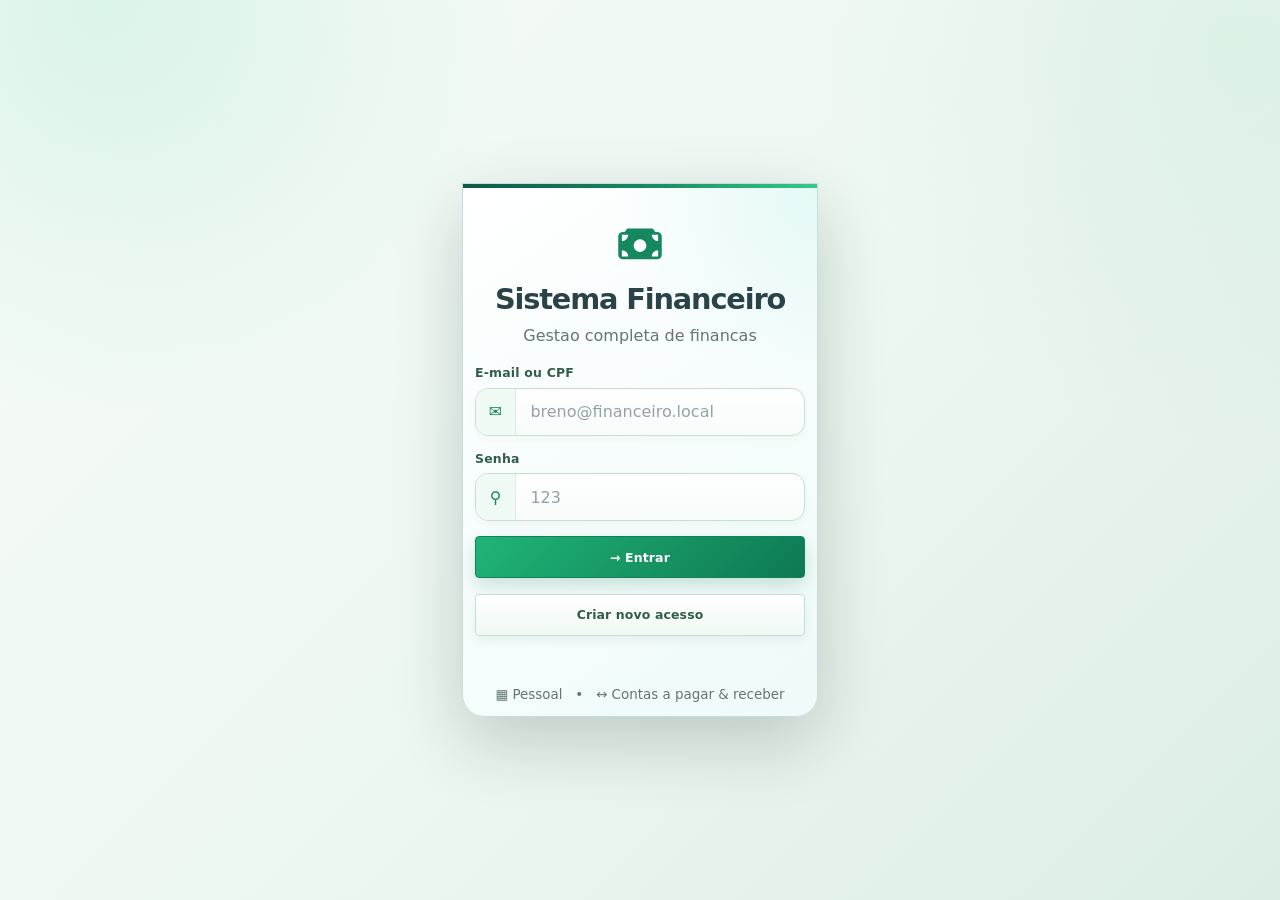
==== login.html @ b60d737a "chore: criar marco piloto e base movel PWA" ====
<!DOCTYPE html>
<html lang="pt-BR">
<head>
    <meta charset="UTF-8">
    <meta name="viewport" content="width=device-width, initial-scale=1.0">
    <title>Sistema Financeiro | Login</title>
    <meta name="theme-color" content="#0b7f69">
    <meta name="mobile-web-app-capable" content="yes">
    <meta name="apple-mobile-web-app-capable" content="yes">
    <meta name="apple-mobile-web-app-status-bar-style" content="default">
    <link rel="manifest" href="manifest.webmanifest">
    <link rel="stylesheet" href="css/financeiro.css">
</head>
<body class="auth-page">
    <main class="auth-card">
        <div class="auth-logo" aria-hidden="true">
            <svg width="58" height="58" viewBox="0 0 64 64" fill="none">
                <path d="M13 21h38a5 5 0 0 1 5 5v20a5 5 0 0 1-5 5H13a5 5 0 0 1-5-5V26a5 5 0 0 1 5-5Z" fill="currentColor"/>
                <path d="M18 17h28l3 4H15l3-4Z" fill="currentColor"/>
                <circle cx="32" cy="36" r="7" fill="#fff"/>
                <path d="M12 31a7 7 0 0 0 7-7H12v7ZM52 31a7 7 0 0 1-7-7h7v7ZM12 41a7 7 0 0 1 7 7H12v-7ZM52 41a7 7 0 0 0-7 7h7v-7Z" fill="#fff"/>
            </svg>
        </div>

        <h1 class="auth-title">Sistema Financeiro</h1>
        <p class="auth-subtitle">Gestao completa de financas</p>

        <section class="auth-mode" id="loginMode">
            <form class="auth-form" id="loginForm">
                <div class="field">
                    <label for="identity">E-mail ou CPF</label>
                    <div class="input-shell">
                        <span class="input-icon">&#9993;</span>
                        <input id="identity" autocomplete="username" placeholder="breno@financeiro.local">
                    </div>
                </div>
                <div class="field">
                    <label for="password">Senha</label>
                    <div class="input-shell">
                        <span class="input-icon">&#9906;</span>
                        <input id="password" type="password" autocomplete="current-password" placeholder="123">
                    </div>
                </div>
                <button class="primary-btn" type="submit">&rarr; Entrar</button>
                <button class="secondary-btn" type="button" id="showRegister">Criar novo acesso</button>
            </form>
            <div class="feedback" id="loginFeedback"></div>
        </section>

        <section class="auth-mode" id="registerMode" hidden>
            <form class="auth-form" id="registerForm">
                <div class="field">
                    <label for="regName">Nome</label>
                    <div class="input-shell"><span class="input-icon">&#9633;</span><input id="regName" placeholder="Seu nome"></div>
                </div>
                <div class="field">
                    <label for="regEmail">E-mail</label>
                    <div class="input-shell"><span class="input-icon">&#9993;</span><input id="regEmail" type="email" placeholder="seu@email.com"></div>
                </div>
                <div class="field">
                    <label for="regCpf">CPF opcional</label>
                    <div class="input-shell"><span class="input-icon">#</span><input id="regCpf" placeholder="Somente numeros"></div>
                </div>
                <div class="safe-note">No primeiro acesso, o sistema fará algumas perguntas e identificará automaticamente o perfil financeiro mais adequado.</div>
                <div class="field">
                    <label for="regPassword">Senha</label>
                    <div class="input-shell"><span class="input-icon">&#9906;</span><input id="regPassword" type="password" placeholder="Minimo 3 caracteres"></div>
                </div>
                <button class="primary-btn" type="submit">Criar e entrar</button>
                <button class="secondary-btn" type="button" id="showLogin">Voltar ao login</button>
            </form>
            <div class="feedback" id="registerFeedback"></div>
        </section>

        <div class="auth-footnote">
            <span>&#9638; Pessoal</span>
            <span>&bull;</span>
            <span>&harr; Contas a pagar & receber</span>
        </div>
    </main>

<script>
async function apiAuth(payload) {
    const response = await fetch('api/auth', {
        method: 'POST',
        headers: { 'Content-Type': 'application/json' },
        body: JSON.stringify(payload),
    });
    const data = await response.json();
    if (!response.ok || data.ok === false) {
        throw new Error(data.message || 'Falha no acesso.');
    }
    return data;
}

fetch('api/auth')
    .then(response => response.json())
    .then(data => {
        if (data.authenticated) window.location.href = 'index';
    })
    .catch(() => {});

loginForm.addEventListener('submit', async event => {
    event.preventDefault();
    loginFeedback.textContent = 'Entrando...';
    try {
        await apiAuth({ action: 'login', identity: identity.value.trim(), password: password.value });
        window.location.href = 'index';
    } catch (error) {
        loginFeedback.textContent = error.message || 'Nao foi possivel entrar.';
    }
});

registerForm.addEventListener('submit', async event => {
    event.preventDefault();
    registerFeedback.textContent = 'Criando acesso...';
    try {
        await apiAuth({
            action: 'register',
            name: regName.value.trim(),
            email: regEmail.value.trim(),
            cpf: regCpf.value.trim(),
            password: regPassword.value,
        });
        window.location.href = 'index';
    } catch (error) {
        registerFeedback.textContent = error.message || 'Nao foi possivel criar o acesso.';
    }
});

showRegister.addEventListener('click', () => {
    loginMode.hidden = true;
    registerMode.hidden = false;
});

showLogin.addEventListener('click', () => {
    registerMode.hidden = true;
    loginMode.hidden = false;
});
</script>
<script src="js/pwa.js?v=20260911-pwa-v1"></script>
</body>
</html>
---- css/financeiro.css ----
:root {
    --bg: #dfe7f1;
    --bg-deep: #cfd9e8;
    --card: #ffffff;
    --card-soft: #f7f9fc;
    --text: #20262d;
    --muted: #626b76;
    --line: #d5dde8;
    --line-strong: #bfcadb;
    --blue: #1271ff;
    --cyan: #1ec7d7;
    --violet: #5144df;
    --success: #15a66a;
    --warning: #d68a18;
    --danger: #d14d5a;
    --shadow: 0 26px 65px rgba(42, 58, 82, 0.18);
    --shadow-soft: 0 14px 34px rgba(42, 58, 82, 0.12);
    --radius: 18px;
    --radius-lg: 24px;
    --container: 1180px;
}

*,
*::before,
*::after {
    box-sizing: border-box;
}

html {
    color-scheme: light;
}

body {
    min-height: 100vh;
    margin: 0;
    font-family: "Segoe UI", "Trebuchet MS", sans-serif;
    color: var(--text);
    background:
        radial-gradient(circle at 48% 6%, rgba(255, 255, 255, 0.75), transparent 28%),
        linear-gradient(135deg, #e8edf5 0%, var(--bg) 50%, #c9d4e5 100%);
}

button,
input,
select,
textarea {
    font: inherit;
}

button {
    cursor: pointer;
}

a {
    color: inherit;
}

.auth-page {
    display: grid;
    min-height: 100vh;
    place-items: center;
    padding: 2rem;
}

.auth-card {
    position: relative;
    width: min(100%, 356px);
    padding: 1.75rem 0.75rem 0.85rem;
    border-radius: 0 0 14px 14px;
    background: rgba(255, 255, 255, 0.94);
    box-shadow: var(--shadow);
    overflow: hidden;
}

.auth-card::before,
.finance-shell::before {
    content: "";
    position: absolute;
    inset: 0 0 auto;
    height: 4px;
    background: linear-gradient(90deg, var(--violet), var(--blue), var(--cyan));
}

.auth-logo {
    display: grid;
    place-items: center;
    width: 60px;
    height: 60px;
    margin: 0 auto 0.75rem;
    color: var(--blue);
}

.auth-title {
    margin: 0;
    text-align: center;
    font-size: 1.8rem;
    line-height: 1.1;
    letter-spacing: -0.04em;
}

.auth-subtitle {
    margin: 0.6rem 0 1.3rem;
    color: var(--muted);
    text-align: center;
}

.auth-form {
    display: grid;
    gap: 0.95rem;
}

.field {
    display: grid;
    gap: 0.36rem;
}

.field label,
.check-line {
    color: #24313e;
    font-weight: 700;
}

.input-shell {
    display: grid;
    grid-template-columns: 40px 1fr;
    min-height: 48px;
    border: 1px solid var(--line-strong);
    border-radius: 9px;
    background: #fff;
    overflow: hidden;
    transition: border-color 0.18s ease, box-shadow 0.18s ease;
}

.input-shell:focus-within {
    border-color: var(--blue);
    box-shadow: 0 0 0 3px rgba(18, 113, 255, 0.18);
}

.input-icon {
    display: grid;
    place-items: center;
    color: #525d6c;
    border-right: 1px solid #eef2f7;
    background: #fbfcfe;
}

.input-shell input,
.input-shell select,
.input-shell textarea,
.plain-input,
.plain-select,
.plain-textarea {
    width: 100%;
    min-width: 0;
    border: 0;
    outline: 0;
    background: transparent;
    padding: 0.78rem 0.9rem;
    color: var(--text);
}

.plain-input,
.plain-select,
.plain-textarea {
    min-height: 44px;
    border: 1px solid var(--line);
    border-radius: 12px;
    background: #fff;
}

.plain-textarea {
    min-height: 110px;
    resize: vertical;
}

.payslip-net-input {
    border-color: #86c9a4;
    background: #f5fff8;
    font-weight: 800;
}

.primary-btn,
.secondary-btn,
.danger-btn,
.tiny-btn {
    display: inline-flex;
    align-items: center;
    justify-content: center;
    gap: 0.45rem;
    min-height: 46px;
    border: 0;
    border-radius: 9px;
    padding: 0.78rem 1rem;
    font-weight: 800;
    text-decoration: none;
    transition: transform 0.16s ease, box-shadow 0.16s ease, filter 0.16s ease;
}

.primary-btn {
    color: #fff;
    background: linear-gradient(135deg, #5549e6, #4336d3);
    box-shadow: 0 9px 18px rgba(67, 54, 211, 0.25);
}

.secondary-btn {
    color: #283646;
    border: 1px solid var(--line);
    background: #fff;
}

.danger-btn {
    color: #fff;
    background: linear-gradient(135deg, #e25b68, #b83847);
}

.tiny-btn {
    min-height: 34px;
    padding: 0.45rem 0.72rem;
    border-radius: 8px;
    color: #27313e;
    background: #eef3fb;
}

.primary-btn:hover,
.secondary-btn:hover,
.danger-btn:hover,
.tiny-btn:hover {
    transform: translateY(-1px);
    filter: brightness(1.02);
}

.auth-footnote {
    display: flex;
    justify-content: center;
    gap: 0.8rem;
    margin-top: 1rem;
    color: var(--muted);
    font-size: 0.84rem;
}

.auth-mode {
    display: grid;
    gap: 0.85rem;
}

.auth-mode[hidden] {
    display: none;
}

.feedback {
    min-height: 22px;
    color: var(--danger);
    font-size: 0.9rem;
    text-align: center;
}

.app-page {
    padding: 1.25rem;
}

.finance-shell {
    position: relative;
    width: min(100%, var(--container));
    margin: 0 auto;
    border-radius: 0 0 var(--radius-lg) var(--radius-lg);
    background: rgba(255, 255, 255, 0.94);
    box-shadow: var(--shadow);
    overflow: hidden;
}

.app-header {
    display: flex;
    justify-content: space-between;
    gap: 1rem;
    align-items: center;
    padding: 1.4rem;
    border-bottom: 1px solid var(--line);
}

.brand-lockup {
    display: flex;
    align-items: center;
    gap: 0.9rem;
}

.brand-icon {
    display: grid;
    place-items: center;
    width: 54px;
    height: 54px;
    color: var(--blue);
    border-radius: 16px;
    background: #edf5ff;
}

.brand-lockup h1 {
    margin: 0;
    font-size: clamp(1.35rem, 3vw, 2.05rem);
    letter-spacing: -0.04em;
}

.brand-lockup p {
    margin: 0.2rem 0 0;
    color: var(--muted);
}

.header-actions {
    display: flex;
    flex-wrap: wrap;
    justify-content: flex-end;
    gap: 0.6rem;
}

.month-picker {
    display: inline-flex;
    align-items: center;
    gap: 0.45rem;
    min-height: 46px;
    padding: 0 0.75rem;
    border: 1px solid var(--line);
    border-radius: 10px;
    background: #fff;
}

.month-picker input {
    border: 0;
    outline: 0;
    background: transparent;
}

.tabs {
    display: flex;
    gap: 0.5rem;
    padding: 0.8rem 1.4rem;
    overflow-x: auto;
    border-bottom: 1px solid var(--line);
    background: #fbfcff;
}

.tab-btn {
    min-height: 40px;
    border: 1px solid transparent;
    border-radius: 999px;
    padding: 0.55rem 0.9rem;
    color: #405061;
    background: transparent;
    font-weight: 800;
    white-space: nowrap;
}

.tab-btn.is-active {
    color: #fff;
    background: linear-gradient(135deg, var(--blue), var(--violet));
    box-shadow: 0 10px 22px rgba(67, 54, 211, 0.2);
}

.content {
    display: grid;
    gap: 1rem;
    padding: 1.4rem;
}

.panel {
    display: none;
    gap: 1rem;
}

.panel.is-active {
    display: grid;
}

.hero-grid,
.summary-grid,
.period-grid,
.editor-grid,
.three-grid {
    display: grid;
    gap: 1rem;
}

.hero-grid {
    grid-template-columns: 1.25fr 0.75fr;
}

.summary-grid {
    grid-template-columns: repeat(4, minmax(0, 1fr));
}

.period-grid {
    grid-template-columns: repeat(2, minmax(0, 1fr));
}

.editor-grid {
    grid-template-columns: 0.95fr 1.25fr;
}

.three-grid {
    grid-template-columns: repeat(3, minmax(0, 1fr));
}

.soft-card {
    position: relative;
    border: 1px solid var(--line);
    border-radius: var(--radius);
    background: linear-gradient(180deg, #fff, #f9fbff);
    box-shadow: var(--shadow-soft);
}

.soft-card.pad {
    padding: 1rem;
}

.soft-card h2,
.soft-card h3 {
    margin: 0 0 0.45rem;
    letter-spacing: -0.03em;
}

.muted {
    color: var(--muted);
}

.stat-card {
    padding: 1rem;
}

.stat-label {
    display: block;
    color: var(--muted);
    font-size: 0.78rem;
    font-weight: 900;
    letter-spacing: 0.08em;
    text-transform: uppercase;
}

.stat-value {
    display: block;
    margin-top: 0.42rem;
    font-size: clamp(1.45rem, 3vw, 2rem);
    font-weight: 900;
    letter-spacing: -0.04em;
}

.stat-note {
    display: block;
    margin-top: 0.25rem;
    color: var(--muted);
    font-size: 0.88rem;
}

.balance-card {
    padding: 1.15rem;
    color: #fff;
    background:
        radial-gradient(circle at 90% 10%, rgba(255, 255, 255, 0.24), transparent 34%),
        linear-gradient(135deg, #1476ff, #5144df);
}

.balance-card .muted,
.balance-card .stat-note {
    color: rgba(255, 255, 255, 0.78);
}

.period-card {
    padding: 1rem;
}

.period-card strong {
    display: block;
    font-size: 1.12rem;
}

.mini-ledger {
    display: grid;
    grid-template-columns: repeat(3, minmax(0, 1fr));
    gap: 0.5rem;
    margin-top: 0.85rem;
}

.mini-ledger span {
    display: grid;
    gap: 0.25rem;
    padding: 0.6rem;
    border-radius: 12px;
    background: #f0f4fb;
    color: var(--muted);
    font-size: 0.82rem;
}

.mini-ledger b {
    color: var(--text);
}

.form-grid {
    display: grid;
    grid-template-columns: repeat(2, minmax(0, 1fr));
    gap: 0.8rem;
}

.form-grid.single {
    grid-template-columns: 1fr;
}

.installment-grid {
    display: grid;
    grid-template-columns: minmax(0, 0.8fr) minmax(0, 0.8fr) 1.4fr;
    gap: 0.8rem;
    align-items: end;
    margin-top: 0.8rem;
    padding: 0.8rem;
    border: 1px solid #d7e6ff;
    border-radius: 14px;
    background: #f5f9ff;
}

.installment-grid[hidden] {
    display: none;
}

.installment-note,
.installment-summary {
    color: #315d86;
    font-size: 0.86rem;
    font-weight: 700;
}

.credit-schedule-note {
    margin-top: 0.65rem;
    padding: 0.7rem 0.8rem;
    border: 1px solid #d7e6ff;
    border-radius: 11px;
    color: #315d86;
    background: #f5f9ff;
    font-size: 0.84rem;
    font-weight: 700;
}

input:disabled,
select:disabled {
    color: #8b949e;
    background: #eef1f5;
    cursor: not-allowed;
}

.form-actions {
    display: flex;
    flex-wrap: wrap;
    gap: 0.65rem;
    margin-top: 0.9rem;
}

.list-stack {
    display: grid;
    gap: 0.65rem;
    max-height: 540px;
    overflow: auto;
    padding-right: 0.2rem;
}

.list-item {
    display: grid;
    gap: 0.28rem;
    padding: 0.85rem;
    border: 1px solid var(--line);
    border-radius: 14px;
    background: #fff;
}

.list-row {
    display: flex;
    justify-content: space-between;
    gap: 0.75rem;
    align-items: center;
}

.badge {
    display: inline-flex;
    align-items: center;
    min-height: 24px;
    padding: 0.18rem 0.55rem;
    border-radius: 999px;
    color: #335068;
    background: #edf4ff;
    font-size: 0.78rem;
    font-weight: 800;
}

.badge.success {
    color: #126a46;
    background: #e3f8ef;
}

.badge.warn {
    color: #8a570f;
    background: #fff3d8;
}

.badge.danger {
    color: #963542;
    background: #ffe5e8;
}

.chart-bars {
    display: grid;
    gap: 0.75rem;
}

.finance-bars,
.limit-chart {
    display: grid;
    gap: 0.9rem;
}

.finance-bar-row,
.limit-card-row {
    display: grid;
    gap: 0.42rem;
}

.finance-bar-label,
.limit-card-header,
.limit-card-foot {
    display: flex;
    justify-content: space-between;
    gap: 0.75rem;
    align-items: center;
}

.finance-bar-label span,
.limit-card-foot {
    color: var(--muted);
    font-size: 0.84rem;
}

.finance-bar-track,
.limit-track {
    height: 14px;
    border-radius: 999px;
    background: #e8eef7;
    overflow: hidden;
}

.finance-bar-fill,
.limit-fill {
    display: block;
    height: 100%;
    min-width: 0;
    border-radius: inherit;
    transition: width 0.25s ease;
}

.finance-bar-fill.balance {
    background: linear-gradient(90deg, #18a66d, #56d39b);
}

.finance-bar-fill.expenses {
    background: linear-gradient(90deg, #f08c47, #e24f68);
}

.finance-bar-fill.credit,
.limit-fill {
    background: linear-gradient(90deg, var(--violet), var(--blue));
}

.finance-bar-fill.is-negative,
.limit-fill.is-over {
    background: linear-gradient(90deg, #d14d5a, #8f2639);
}

.limit-card-header strong {
    color: var(--violet);
}

.dashboard-card-showcase {
    margin-top: 1.1rem;
}

.card-showcase-grid {
    display: grid;
    grid-template-columns: repeat(auto-fit, minmax(260px, 1fr));
    gap: 1rem;
}

.dashboard-card-tile {
    display: grid;
    gap: 0.75rem;
    padding: 0.75rem;
    border: 1px solid #e2e8f2;
    border-radius: 18px;
    background: linear-gradient(145deg, #fbfdff, #f3f6fb);
}

.dashboard-card-info {
    display: grid;
    gap: 0.3rem;
}

.dashboard-card-image {
    width: 85.6mm;
    max-width: 100%;
    justify-self: end;
}

.card-list-item {
    gap: 0.7rem;
}

.credit-card-visual {
    position: relative;
    display: grid;
    gap: 0.65rem;
    width: 85.6mm;
    max-width: 100%;
    min-height: 0;
    aspect-ratio: 85.6 / 53.98;
    padding: 0.9rem;
    border-radius: 18px;
    color: #fff;
    overflow: hidden;
    box-shadow: 0 14px 26px rgba(38, 53, 81, 0.2);
}

.credit-card-visual::after {
    content: "";
    position: absolute;
    right: -42px;
    top: -50px;
    width: 150px;
    height: 150px;
    border: 1px solid rgba(255, 255, 255, 0.22);
    border-radius: 50%;
    box-shadow: 0 0 0 22px rgba(255, 255, 255, 0.04), 0 0 0 44px rgba(255, 255, 255, 0.03);
}

.credit-card-sheen {
    position: absolute;
    z-index: 0;
    top: -58%;
    right: -25%;
    width: 80%;
    height: 210%;
    background: linear-gradient(90deg, transparent, rgba(255, 255, 255, 0.1), transparent);
    transform: rotate(24deg);
    pointer-events: none;
}

.credit-card-top,
.credit-card-bottom {
    position: relative;
    z-index: 1;
    display: flex;
    align-items: center;
    justify-content: space-between;
    gap: 0.75rem;
}

.credit-card-issuer-lockup {
    display: inline-flex;
    align-items: center;
    gap: 0.45rem;
    min-width: 0;
}

.credit-card-issuer-mark {
    display: inline-grid;
    place-items: center;
    min-width: 30px;
    height: 30px;
    padding: 0 0.35rem;
    border: 1px solid rgba(255, 255, 255, 0.58);
    border-radius: 9px;
    background: rgba(255, 255, 255, 0.16);
    font-size: 0.68rem;
    font-weight: 900;
    letter-spacing: 0.01em;
    text-transform: none;
}

.credit-card-issuer-details {
    display: grid;
    min-width: 0;
    gap: 0.08rem;
}

.credit-card-issuer-name {
    max-width: 135px;
    overflow: hidden;
    text-overflow: ellipsis;
    white-space: nowrap;
    font-size: 0.76rem;
    font-weight: 800;
}

.credit-card-product {
    max-width: 135px;
    overflow: hidden;
    color: rgba(255, 255, 255, 0.78);
    text-overflow: ellipsis;
    white-space: nowrap;
    font-size: 0.57rem;
    font-weight: 700;
}

.credit-card-chip {
    position: relative;
    z-index: 1;
    width: 38px;
    height: 28px;
    border: 1px solid rgba(255, 255, 255, 0.7);
    border-radius: 7px;
    background: linear-gradient(135deg, #f7df9d, #b9873e);
    box-shadow: inset 0 0 0 2px rgba(98, 67, 24, 0.18);
}

.credit-card-chip-row {
    position: relative;
    z-index: 1;
    display: flex;
    align-items: center;
    gap: 0.55rem;
}

.credit-card-contactless {
    color: rgba(255, 255, 255, 0.82);
    font-size: 1.05rem;
    font-weight: 900;
    letter-spacing: -0.18em;
    transform: rotate(-90deg);
}

.credit-card-network {
    font-size: 1.05rem;
    font-weight: 900;
    letter-spacing: 0.05em;
    text-transform: uppercase;
}

.credit-card-network-symbol {
    display: inline-flex;
    align-items: center;
    justify-content: center;
    min-width: 42px;
    min-height: 24px;
    font-size: inherit;
    font-weight: 900;
}

.network-mastercard .credit-card-network-symbol {
    position: relative;
    width: 46px;
    min-width: 46px;
    font-size: 0;
}

.network-mastercard .credit-card-network-symbol::before,
.network-mastercard .credit-card-network-symbol::after {
    content: "";
    position: absolute;
    top: 2px;
    width: 22px;
    height: 22px;
    border-radius: 50%;
}

.network-mastercard .credit-card-network-symbol::before {
    left: 2px;
    background: #ed1b2f;
}

.network-mastercard .credit-card-network-symbol::after {
    right: 2px;
    background: #f79e1b;
    box-shadow: -8px 0 0 rgba(255, 121, 27, 0.72);
}

.network-visa .credit-card-network-symbol {
    font-size: 1.05rem;
    font-style: italic;
}

.network-amex .credit-card-network-symbol,
.network-elo .credit-card-network-symbol,
.network-hipercard .credit-card-network-symbol {
    font-size: 0.75rem;
}

.credit-card-number {
    position: relative;
    z-index: 1;
    font-size: 1.03rem;
    font-weight: 800;
    letter-spacing: 0.08em;
    text-shadow: 0 2px 3px rgba(0, 0, 0, 0.2);
}

.credit-card-expiry {
    position: relative;
    z-index: 1;
    display: inline-flex;
    align-items: baseline;
    gap: 0.4rem;
    margin-top: auto;
    color: rgba(255, 255, 255, 0.82);
    font-size: 0.52rem;
    font-weight: 800;
    letter-spacing: 0.08em;
}

.credit-card-expiry strong {
    color: #fff;
    font-size: 0.78rem;
    letter-spacing: 0.08em;
}

.credit-card-bottom {
    min-width: 0;
    font-size: 0.77rem;
    font-weight: 800;
    letter-spacing: 0.04em;
    text-transform: uppercase;
}

.credit-card-bottom span:first-child {
    max-width: 68%;
    overflow: hidden;
    text-overflow: ellipsis;
    white-space: nowrap;
}

.card-detection-note {
    grid-column: 1 / -1;
    margin-top: -0.4rem;
    color: var(--muted);
    font-size: 0.78rem;
}

.theme-generic {
    background: linear-gradient(135deg, #394c68 0%, #17263b 72%, #0d1522 100%);
}

.theme-santander {
    background: linear-gradient(135deg, #ec0000 0%, #bd0018 68%, #780010 100%);
}

.theme-caixa {
    background: linear-gradient(135deg, #007fc4 0%, #005ca9 62%, #003b75 100%);
}

.theme-itau {
    background: linear-gradient(135deg, #f58220 0%, #ec7000 58%, #07347d 100%);
}

.theme-bradesco {
    background: linear-gradient(135deg, #cc092f 0%, #a9002a 62%, #72001e 100%);
}

.theme-nubank {
    background: linear-gradient(135deg, #820ad1 0%, #6811a6 65%, #3f0b70 100%);
}

.theme-inter {
    background: linear-gradient(135deg, #ff7a00 0%, #f05d00 64%, #c13c00 100%);
}

.theme-bb {
    background: linear-gradient(135deg, #fdbd00 0%, #d39a00 54%, #007e3a 100%);
}

.theme-c6 {
    background: linear-gradient(135deg, #111 0%, #252525 62%, #505050 100%);
}

.theme-pan {
    background: linear-gradient(135deg, #00a3e0 0%, #0077bd 62%, #00529b 100%);
}

.theme-visa {
    background: linear-gradient(135deg, #1a4aa5 0%, #1434cb 60%, #071b5b 100%);
}

.theme-mastercard {
    background: linear-gradient(135deg, #4a4f5e 0%, #252936 58%, #11131b 100%);
}

.theme-elo {
    background: linear-gradient(135deg, #00a98f 0%, #087f74 60%, #064b59 100%);
}

.theme-amex {
    background: linear-gradient(135deg, #168bd1 0%, #016fd0 60%, #123c83 100%);
}

.theme-hipercard {
    background: linear-gradient(135deg, #d71920 0%, #b5121b 62%, #720b13 100%);
}

.bar-row {
    display: grid;
    grid-template-columns: 130px 1fr 90px;
    gap: 0.65rem;
    align-items: center;
}

.category-name,
.transaction-category {
    display: inline-flex;
    align-items: center;
    gap: 0.5rem;
    min-width: 0;
}

.category-picture {
    display: inline-grid;
    flex: 0 0 auto;
    place-items: center;
    width: 36px;
    height: 36px;
    border-radius: 12px;
    font-size: 1.15rem;
    line-height: 1;
    box-shadow: inset 0 0 0 1px rgba(255, 255, 255, 0.74), 0 5px 12px rgba(42, 58, 82, 0.12);
}

.category-picture-small {
    width: 28px;
    height: 28px;
    border-radius: 9px;
    font-size: 0.92rem;
}

.category-picture-pensao { background: #f2def5; }
.category-picture-mercado { background: #dff5e9; }
.category-picture-transporte { background: #e0ecff; }
.category-picture-saude { background: #ffe3e8; }
.category-picture-alimentacao { background: #ffefd1; }
.category-picture-moradia { background: #e7e2ff; }
.category-picture-vestuario { background: #f3e0ff; }
.category-picture-eletronicos { background: #dff5f7; }
.category-picture-educacao { background: #fff2c7; }
.category-picture-lazer { background: #e7e6ff; }
.category-picture-assinaturas { background: #e6f0ff; }
.category-picture-pets { background: #ffe7d7; }
.category-picture-beleza { background: #ffe3f1; }
.category-picture-cartao { background: #e2e2f8; }
.category-picture-receita { background: #dff7e4; }
.category-picture-outros { background: #edf1f6; }

.bar-track {
    height: 12px;
    border-radius: 999px;
    background: #e8eef7;
    overflow: hidden;
}

.bar-fill {
    height: 100%;
    min-width: 4px;
    border-radius: inherit;
    background: linear-gradient(90deg, var(--blue), var(--cyan));
}

.calendar-grid {
    display: grid;
    grid-template-columns: repeat(4, minmax(0, 1fr));
    gap: 0.65rem;
}

.calendar-month {
    padding: 0.7rem;
    border: 1px solid var(--line);
    border-radius: 14px;
    background: #fff;
}

.calendar-month strong {
    display: block;
    margin-bottom: 0.35rem;
}

.calendar-month span {
    display: block;
    color: var(--muted);
    font-size: 0.82rem;
}

.import-preview {
    display: grid;
    gap: 0.65rem;
}

.movement-row {
    display: grid;
    grid-template-columns: 1.2fr 0.7fr 0.55fr 0.65fr;
    gap: 0.5rem;
    align-items: end;
    padding: 0.7rem;
    border: 1px solid var(--line);
    border-radius: 14px;
    background: #fff;
}

.import-match {
    grid-column: 1 / -1;
    padding: 0.65rem 0.75rem;
    border-radius: 10px;
    color: #36516a;
    background: #f2f6fb;
    font-size: 0.88rem;
    font-weight: 700;
}

.import-match.is-ok {
    color: #126a46;
    background: #e3f8ef;
}

.import-match.is-alert {
    color: #8a570f;
    background: #fff3d8;
}

.import-match.is-pension {
    color: #7b3f84;
    background: #f8e8fb;
}

.item-details-field {
    grid-column: 1 / -1;
}

.transaction-details {
    padding: 0.6rem 0.7rem;
    border-left: 3px solid var(--cyan);
    border-radius: 8px;
    color: #405061;
    background: #f4f9fc;
    font-size: 0.84rem;
    line-height: 1.45;
}

.assistant-box {
    min-height: 180px;
    padding: 1rem;
    border: 1px solid var(--line);
    border-radius: 16px;
    background: #fff;
    white-space: pre-wrap;
}

.safe-note {
    padding: 0.85rem;
    border: 1px solid #d7e6ff;
    border-radius: 14px;
    color: #284f8a;
    background: #edf5ff;
}

@media (max-width: 940px) {
    .app-page {
        padding: 0;
    }

    .finance-shell {
        min-height: 100vh;
        border-radius: 0;
    }

    .app-header,
    .hero-grid,
    .editor-grid {
        grid-template-columns: 1fr;
    }

    .app-header {
        display: grid;
    }

    .summary-grid,
    .three-grid,
    .calendar-grid {
        grid-template-columns: repeat(2, minmax(0, 1fr));
    }

    .period-grid,
    .form-grid,
    .movement-row,
    .installment-grid {
        grid-template-columns: 1fr;
    }

    .bar-row {
        grid-template-columns: 1fr;
    }
}

@media (max-width: 560px) {
    .auth-page {
        padding: 1rem;
    }

    .content,
    .app-header,
    .tabs {
        padding-left: 1rem;
        padding-right: 1rem;
    }

    .summary-grid,
    .three-grid,
    .calendar-grid {
        grid-template-columns: 1fr;
    }
}

/* Tema interno inspirado no painel de referencia: escuro, turquesa e foco claro. */
:root {
    --bg: #eef2f3;
    --bg-deep: #dce5e6;
    --card: #ffffff;
    --card-soft: #f7f9f9;
    --text: #293236;
    --muted: #69777b;
    --line: #dbe3e4;
    --line-strong: #bdcccd;
    --blue: #26aaa9;
    --cyan: #39c2bc;
    --violet: #3d7275;
    --shadow: 0 22px 50px rgba(38, 55, 58, 0.16);
    --shadow-soft: 0 8px 22px rgba(38, 55, 58, 0.08);
    --radius: 10px;
    --radius-lg: 12px;
}

body {
    font-family: Inter, ui-sans-serif, system-ui, -apple-system, BlinkMacSystemFont, "Segoe UI", sans-serif;
    background: #eef2f3;
}

.finance-shell {
    display: grid;
    grid-template-columns: 190px minmax(0, 1fr);
    grid-template-rows: auto minmax(0, 1fr);
    width: 100%;
    max-width: none;
    min-height: 100vh;
    border-radius: 0;
    background: #f4f6f6;
}

.app-page {
    padding: 0;
}

.app-header {
    grid-column: 1 / -1;
    grid-row: 1;
    min-height: 74px;
    padding: 0.8rem 1.15rem;
    color: #f5ffff;
    border-bottom: 1px solid #151a1c;
    background: #272c2f;
}

.brand-icon {
    width: 44px;
    height: 44px;
    color: #fff;
    border-radius: 10px;
    background: #28aaa9;
}

.brand-lockup h1 {
    color: #f5ffff;
    font-size: 1.35rem;
    letter-spacing: -0.025em;
}

.brand-lockup p {
    color: #aab9bb;
    font-size: 0.82rem;
}

.profile-badge {
    display: inline-flex;
    align-items: center;
    min-height: 26px;
    padding: 0.28rem 0.6rem;
    border: 1px solid rgba(92, 220, 211, 0.45);
    border-radius: 999px;
    color: #b9fffa;
    background: rgba(39, 170, 168, 0.18);
    font-size: 0.72rem;
    font-weight: 850;
    letter-spacing: 0.05em;
    text-transform: uppercase;
}

.header-actions {
    align-items: center;
}

.month-picker {
    color: #dce9e9;
    border-color: #4a5658;
    background: #303638;
}

.month-picker input {
    color: #f5ffff;
    color-scheme: dark;
}

.header-actions .secondary-btn {
    color: #e5ffff;
    border-color: #4d6263;
    background: #303638;
}

.tabs {
    grid-column: 1;
    grid-row: 2;
    display: flex;
    flex-direction: column;
    align-items: stretch;
    gap: 0.3rem;
    min-width: 0;
    padding: 0.9rem 0.65rem;
    border: 0;
    background: #292e31;
}

.tab-btn {
    min-height: 42px;
    border: 1px solid transparent;
    border-radius: 7px;
    padding: 0.65rem 0.75rem;
    color: #b6c2c4;
    text-align: left;
    font-size: 0.86rem;
    font-weight: 750;
    transition: color 0.18s ease, background 0.18s ease, box-shadow 0.18s ease, transform 0.18s ease;
}

.tab-btn::before,
.report-btn::before {
    display: inline-block;
    width: 1.2em;
    margin-right: 0.35rem;
    color: #69d6d0;
    font-weight: 900;
    text-align: center;
}

.tab-btn[data-tab="dashboard"]::before { content: "▦"; }
.tab-btn[data-tab="movements"]::before { content: "↕"; }
.tab-btn[data-tab="income"]::before { content: "↗"; }
.tab-btn[data-tab="payslips"]::before { content: "▤"; }
.tab-btn[data-tab="cards"]::before { content: "▣"; }
.tab-btn[data-tab="imports"]::before { content: "⇩"; }
.tab-btn[data-tab="goals"]::before { content: "◇"; }
.tab-btn[data-tab="profile"]::before { content: "⚙"; }
.report-btn::before { content: "▧"; color: #218f91; }

.tab-btn.is-active::before,
.tab-btn:hover::before,
.tab-btn:focus-visible::before {
    color: #ffffff;
}

.tab-btn:hover,
.tab-btn:focus-visible {
    color: #ffffff;
    outline: 0;
    background: #354043;
    box-shadow: inset 3px 0 0 #41c3be;
    transform: translateX(2px);
}

.tab-btn.is-active {
    color: #ffffff;
    background: #2eaaa9;
    box-shadow: inset 3px 0 0 #91f4ed, 0 6px 14px rgba(0, 0, 0, 0.16);
}

.content {
    grid-column: 2;
    grid-row: 2;
    min-width: 0;
    padding: 1.15rem;
    background: #f4f6f6;
}

.soft-card {
    border-color: #dce4e4;
    border-radius: 10px;
    box-shadow: 0 5px 16px rgba(38, 55, 58, 0.06);
}

.soft-card.pad {
    padding: 0.95rem;
}

.profile-context {
    display: grid;
    gap: 0.2rem;
    padding: 0.85rem 1rem;
    border: 1px solid #bfe4e2;
    border-left: 4px solid #2eaaa9;
    border-radius: 8px;
    color: #245c5d;
    background: #eaf8f7;
}

.profile-context strong {
    font-size: 0.94rem;
}

.profile-context span {
    color: #557577;
    font-size: 0.86rem;
}

.profile-module-list {
    display: flex;
    flex-wrap: wrap;
    gap: 0.55rem;
    margin-top: 0.9rem;
}

.profile-module {
    display: inline-flex;
    align-items: center;
    min-height: 34px;
    padding: 0.45rem 0.7rem;
    border: 1px solid #bfe4e2;
    border-radius: 8px;
    color: #246d6e;
    background: #effafa;
    font-size: 0.84rem;
    font-weight: 750;
}

.profile-description {
    margin-top: 0.9rem;
}

.profile-dashboard {
    border-top: 3px solid #2eaaa9;
}

.profile-dashboard-metrics {
    display: grid;
    grid-template-columns: repeat(3, minmax(0, 1fr));
    gap: 0.7rem;
    margin-top: 0.9rem;
}

.profile-dashboard-metrics > div {
    display: grid;
    gap: 0.25rem;
    padding: 0.8rem;
    border: 1px solid #d3e8e7;
    border-radius: 8px;
    background: #f6fbfb;
}

.profile-dashboard-metrics span {
    color: #668083;
    font-size: 0.78rem;
    font-weight: 750;
}

.profile-dashboard-metrics strong {
    color: #246d6e;
    font-size: 1.15rem;
}

.profile-onboarding {
    position: fixed;
    z-index: 1000;
    inset: 0;
    display: grid;
    place-items: center;
    padding: 1rem;
    background: rgba(25, 31, 33, 0.72);
    backdrop-filter: blur(4px);
}

.profile-onboarding[hidden] {
    display: none;
}

.profile-onboarding-card {
    width: min(100%, 500px);
    padding: 1.35rem;
    border: 1px solid #c7dddd;
    border-radius: 12px;
    background: #ffffff;
    box-shadow: 0 24px 70px rgba(12, 30, 32, 0.28);
}

.profile-onboarding-kicker {
    color: #218f91;
    font-size: 0.75rem;
    font-weight: 850;
    letter-spacing: 0.1em;
    text-transform: uppercase;
}

.profile-onboarding-card h2 {
    margin: 0.4rem 0;
}

.profile-onboarding-card p {
    color: #647477;
    line-height: 1.5;
}

.profile-onboarding-card .primary-btn {
    width: 100%;
    margin-top: 0.9rem;
}

.plain-input,
.plain-select,
.plain-textarea,
.input-shell {
    border-color: #cfdadb;
    border-radius: 7px;
}

.plain-input:hover,
.plain-select:hover,
.plain-textarea:hover {
    border-color: #72c6c3;
}

.plain-input:focus,
.plain-select:focus,
.plain-textarea:focus {
    border-color: #27aaa8;
    outline: 0;
    box-shadow: 0 0 0 3px rgba(39, 170, 168, 0.16);
}

.primary-btn,
.secondary-btn,
.danger-btn,
.tiny-btn {
    border-radius: 7px;
    transition: color 0.18s ease, background 0.18s ease, border-color 0.18s ease, box-shadow 0.18s ease, transform 0.18s ease, filter 0.18s ease;
}

.primary-btn {
    background: linear-gradient(135deg, #35bebb, #218f91);
    box-shadow: 0 7px 16px rgba(33, 143, 145, 0.24);
}

.primary-btn:hover,
.primary-btn:focus-visible {
    background: linear-gradient(135deg, #43ccc5, #1b7e80);
    box-shadow: 0 9px 20px rgba(33, 143, 145, 0.34);
}

.secondary-btn {
    color: #355456;
    border-color: #cbd9d9;
    background: #ffffff;
}

.secondary-btn:hover,
.secondary-btn:focus-visible {
    color: #176e70;
    border-color: #48b8b5;
    background: #e9f8f7;
    box-shadow: 0 5px 14px rgba(39, 170, 168, 0.16);
}

.danger-btn:hover,
.danger-btn:focus-visible {
    background: linear-gradient(135deg, #ee6873, #a92d3e);
    box-shadow: 0 7px 16px rgba(169, 45, 62, 0.24);
}

.tiny-btn:hover,
.tiny-btn:focus-visible {
    color: #176e70;
    background: #dff5f3;
    box-shadow: 0 4px 10px rgba(39, 170, 168, 0.14);
}

button:focus-visible,
a:focus-visible {
    outline: 3px solid rgba(57, 194, 188, 0.42);
    outline-offset: 2px;
}

@media (max-width: 940px) {
    .finance-shell {
        display: block;
    }

    .tabs {
        display: flex;
        flex-direction: row;
        overflow-x: auto;
        padding: 0.65rem 0.8rem;
    }

    .tab-btn {
        flex: 0 0 auto;
        text-align: center;
    }

    .content {
        padding: 1rem;
    }

    .profile-dashboard-metrics {
        grid-template-columns: 1fr;
    }
}

.card-showcase-grid {
    display: flex;
    flex-wrap: wrap;
    align-items: flex-start;
    justify-content: flex-start;
    gap: 1rem;
}

.dashboard-card-tile {
    width: min(360px, 100%);
    align-content: start;
    justify-items: start;
}

.dashboard-card-image {
    justify-self: start;
}

.dashboard-card-info {
    width: 100%;
}

.professional-hero {
    display: flex;
    align-items: center;
    justify-content: space-between;
    gap: 1rem;
    background:
        radial-gradient(circle at 90% 12%, rgba(66, 195, 190, 0.2), transparent 32%),
        linear-gradient(135deg, #f8ffff, #eef9f8);
}

.professional-hero h2 {
    margin-top: 0.25rem;
}

.eyebrow {
    color: #218f91;
    font-size: 0.72rem;
    font-weight: 900;
    letter-spacing: 0.12em;
    text-transform: uppercase;
}

.premium-chip {
    flex: 0 0 auto;
    padding: 0.42rem 0.68rem;
    border: 1px solid #8ad6d2;
    border-radius: 999px;
    color: #166c6e;
    background: #dff7f5;
    font-size: 0.72rem;
    font-weight: 900;
    letter-spacing: 0.08em;
}

.section-heading {
    display: flex;
    align-items: flex-start;
    justify-content: space-between;
    gap: 1rem;
}

.impostometer-card {
    overflow: hidden;
}

.impostometer-track {
    height: 18px;
    margin-top: 1rem;
    border-radius: 999px;
    background: #e4eeee;
    overflow: hidden;
}

.impostometer-track span {
    display: block;
    width: 0;
    height: 100%;
    border-radius: inherit;
    background: linear-gradient(90deg, #218f91, #4ec4a9);
    transition: width 0.3s ease;
}

.impostometer-scale {
    display: flex;
    justify-content: space-between;
    gap: 0.75rem;
    margin-top: 0.45rem;
    color: #658083;
    font-size: 0.82rem;
}

.impostometer-scale strong {
    color: #218f91;
}

.professional-mini-grid {
    margin-top: 1rem;
}

.professional-mini-grid > div {
    display: grid;
    gap: 0.25rem;
    padding: 0.72rem;
    border: 1px solid #d7e8e7;
    border-radius: 12px;
    background: #f7fcfc;
}

.professional-mini-grid span,
.premium-tool span {
    color: #668083;
    font-size: 0.8rem;
}

.professional-mini-grid strong {
    color: #246d6e;
    font-size: 1.05rem;
}

.professional-list {
    max-height: 620px;
}

.professional-list-item {
    border-color: #d5e5e4;
    background: linear-gradient(145deg, #ffffff, #f7fcfc);
}

.premium-tools-card {
    background: linear-gradient(180deg, #ffffff, #f5fbfb);
}

.premium-tool-grid {
    margin-top: 0.9rem;
}

.premium-tool {
    display: grid;
    gap: 0.35rem;
    min-height: 125px;
    padding: 0.9rem;
    border: 1px solid #d2e7e6;
    border-radius: 14px;
    background: #fbffff;
}

.premium-tool strong {
    color: #246d6e;
}

.premium-tool-icon {
    display: inline-grid;
    place-items: center;
    width: 34px;
    height: 34px;
    border-radius: 10px;
    color: #fff !important;
    background: linear-gradient(135deg, #35bebb, #218f91);
    font-size: 1.1rem !important;
    font-weight: 900;
}

.clt-spreadsheet-card {
    display: grid;
    gap: 1rem;
    overflow: hidden;
    border-color: #c9dedd;
    background: linear-gradient(180deg, #ffffff, #f7fcfc);
}

.spreadsheet-period {
    flex: 0 0 auto;
    padding: 0.46rem 0.7rem;
    border: 1px solid #cfe3e2;
    border-radius: 8px;
    color: #397072;
    background: #eef9f8;
    font-size: 0.78rem;
    font-weight: 800;
}

.clt-spreadsheet-metrics {
    display: grid;
    grid-template-columns: repeat(4, minmax(0, 1fr));
    gap: 0.7rem;
}

.spreadsheet-metric {
    display: grid;
    grid-template-columns: auto 1fr;
    align-items: center;
    column-gap: 0.5rem;
    padding: 0.72rem;
    border: 1px solid #dce9e8;
    border-radius: 12px;
    background: #fbffff;
}

.spreadsheet-metric > span:not(.spreadsheet-metric-icon) {
    color: #627b7c;
    font-size: 0.78rem;
    font-weight: 800;
}

.spreadsheet-metric strong {
    grid-column: 2;
    color: #235f61;
    font-size: 1.08rem;
}

.spreadsheet-metric-icon {
    grid-row: span 2;
    display: inline-grid;
    place-items: center;
    width: 34px;
    height: 34px;
    border-radius: 10px;
    color: #fff;
    background: #218f91;
    font-size: 0.9rem;
    font-weight: 900;
}

.spreadsheet-metric.card .spreadsheet-metric-icon { background: linear-gradient(135deg, #6254e7, #3a31b5); }
.spreadsheet-metric.pix .spreadsheet-metric-icon { background: linear-gradient(135deg, #2da98b, #157761); }
.spreadsheet-metric.debit .spreadsheet-metric-icon { background: linear-gradient(135deg, #3a90d9, #2360a9); }
.spreadsheet-metric.cash .spreadsheet-metric-icon { background: linear-gradient(135deg, #d4933c, #ab5d1d); }

.clt-spreadsheet-scroll {
    max-width: 100%;
    overflow-x: auto;
    border: 1px solid #d7e5e4;
    border-radius: 12px;
    background: #fff;
}

.clt-spreadsheet-table {
    width: 100%;
    min-width: 940px;
    border-collapse: collapse;
    table-layout: fixed;
}

.clt-spreadsheet-table th,
.clt-spreadsheet-table td {
    padding: 0.7rem 0.65rem;
    border-bottom: 1px solid #e5eeee;
    text-align: left;
    vertical-align: middle;
    font-size: 0.8rem;
}

.clt-spreadsheet-table th:nth-child(1),
.clt-spreadsheet-table td:nth-child(1) { width: 125px; }

.clt-spreadsheet-table th:nth-child(2),
.clt-spreadsheet-table td:nth-child(2) { width: 250px; }

.clt-spreadsheet-table th:nth-child(3),
.clt-spreadsheet-table td:nth-child(3) { width: 95px; }

.clt-spreadsheet-table th:nth-child(4),
.clt-spreadsheet-table td:nth-child(4) { width: 135px; }

.clt-spreadsheet-table th:nth-child(5),
.clt-spreadsheet-table td:nth-child(5) { width: 95px; }

.clt-spreadsheet-table th:nth-child(6),
.clt-spreadsheet-table td:nth-child(6) { width: 80px; }

.clt-spreadsheet-table th:nth-child(7),
.clt-spreadsheet-table td:nth-child(7) { width: 90px; }

.clt-spreadsheet-table th:nth-child(8),
.clt-spreadsheet-table td:nth-child(8) { width: 100px; }

.clt-spreadsheet-table th {
    position: sticky;
    top: 0;
    z-index: 1;
    color: #3b6263;
    background: #edf8f7;
    font-size: 0.72rem;
    letter-spacing: 0.04em;
    text-transform: uppercase;
    white-space: nowrap;
}

.clt-spreadsheet-table tbody tr:nth-child(even) {
    background: #fbfefe;
}

.clt-spreadsheet-table tbody tr:hover {
    background: #f0fbfa;
}

.clt-spreadsheet-table td:first-child {
    color: #547171;
    white-space: nowrap;
}

.spreadsheet-description {
    display: flex;
    align-items: center;
    gap: 0.5rem;
    min-width: 190px;
}

.spreadsheet-description-text {
    display: grid;
    gap: 0.15rem;
    min-width: 0;
}

.spreadsheet-description-text strong,
.spreadsheet-description-text span {
    overflow-wrap: anywhere;
    white-space: normal;
}

.spreadsheet-description-text strong {
    display: -webkit-box;
    overflow: hidden;
    -webkit-box-orient: vertical;
    -webkit-line-clamp: 2;
}

.spreadsheet-description-text span {
    color: #758989;
    font-size: 0.73rem;
}

.spreadsheet-method {
    display: inline-flex;
    align-items: center;
    min-height: 25px;
    padding: 0.2rem 0.5rem;
    border-radius: 999px;
    color: #30686a;
    background: #e9f6f5;
    font-size: 0.72rem;
    font-weight: 800;
    white-space: nowrap;
}

.spreadsheet-card-ref,
.spreadsheet-installment,
.spreadsheet-period-ref {
    color: #5c7273;
    font-size: 0.76rem;
    white-space: nowrap;
}

.amount-cell {
    color: #1e6e70 !important;
    text-align: right !important;
    font-weight: 900;
    white-space: nowrap;
}

.clt-spreadsheet-empty {
    padding: 1.25rem !important;
    color: #728888;
    text-align: center !important;
}

.dashboard-balance-card {
    position: relative;
    display: grid;
    gap: 1rem;
    min-height: 235px;
    padding: 1.2rem 1.25rem;
    overflow: hidden;
    border: 1px solid #245f62;
    border-radius: 14px;
    color: #f5ffff;
    background:
        radial-gradient(circle at 88% 20%, rgba(107, 236, 221, 0.25), transparent 27%),
        radial-gradient(circle at 65% 120%, rgba(69, 95, 197, 0.72), transparent 42%),
        linear-gradient(135deg, #173f52 0%, #176f73 58%, #2454a2 100%);
    box-shadow: 0 14px 28px rgba(27, 70, 77, 0.2);
}

.dashboard-balance-card::after {
    position: absolute;
    right: -78px;
    bottom: -110px;
    width: 280px;
    height: 280px;
    border: 1px solid rgba(169, 255, 244, 0.22);
    border-radius: 50%;
    box-shadow: 0 0 0 24px rgba(169, 255, 244, 0.04), 0 0 0 48px rgba(169, 255, 244, 0.03);
    content: "";
}

.dashboard-hero-top,
.dashboard-balance-main,
.dashboard-hero-foot,
.dashboard-agenda-heading,
.dashboard-agenda-line {
    position: relative;
    z-index: 1;
    display: flex;
    align-items: center;
    justify-content: space-between;
    gap: 0.8rem;
}

.dashboard-balance-card .eyebrow {
    color: #9af5e9;
}

.dashboard-balance-card h2 {
    margin: 0.25rem 0 0;
    color: #ffffff;
    font-size: 1.22rem;
}

.dashboard-hero-month {
    padding: 0.4rem 0.65rem;
    border: 1px solid rgba(168, 249, 239, 0.35);
    border-radius: 999px;
    color: #d7fffa;
    background: rgba(5, 37, 54, 0.24);
    font-size: 0.76rem;
    font-weight: 800;
    white-space: nowrap;
}

.dashboard-balance-main {
    align-items: flex-end;
}

.dashboard-balance-label,
.dashboard-balance-note {
    display: block;
    color: rgba(240, 255, 253, 0.75);
    font-size: 0.8rem;
}

.dashboard-balance-label {
    font-weight: 800;
    letter-spacing: 0.08em;
    text-transform: uppercase;
}

.dashboard-balance-value {
    display: block;
    margin: 0.25rem 0 0.3rem;
    color: #ffffff;
    font-size: clamp(2rem, 4vw, 3rem);
    letter-spacing: -0.06em;
    line-height: 1;
}

.dashboard-balance-orbit {
    position: relative;
    width: 74px;
    height: 74px;
    flex: 0 0 auto;
    border: 1px solid rgba(171, 255, 244, 0.45);
    border-radius: 50%;
}

.dashboard-balance-orbit::before,
.dashboard-balance-orbit::after,
.dashboard-balance-orbit span {
    position: absolute;
    display: block;
    border-radius: 50%;
    content: "";
}

.dashboard-balance-orbit::before {
    inset: 14px;
    border: 1px solid rgba(171, 255, 244, 0.55);
}

.dashboard-balance-orbit::after {
    inset: 28px;
    background: #a6fff0;
    box-shadow: 0 0 22px rgba(166, 255, 240, 0.72);
}

.dashboard-balance-orbit span {
    top: 7px;
    left: 31px;
    width: 9px;
    height: 9px;
    background: #ffffff;
}

.dashboard-health-row {
    position: relative;
    z-index: 1;
    display: grid;
    grid-template-columns: 0.9fr 1.1fr;
    gap: 1rem;
    padding: 0.85rem 0;
    border-top: 1px solid rgba(196, 255, 248, 0.2);
    border-bottom: 1px solid rgba(196, 255, 248, 0.2);
}

.dashboard-health-block,
.dashboard-econometer {
    display: grid;
    gap: 0.42rem;
    min-width: 0;
}

.dashboard-health-title {
    display: flex;
    align-items: center;
    justify-content: space-between;
    gap: 0.6rem;
}

.dashboard-health-title span {
    color: rgba(240, 255, 253, 0.72);
    font-size: 0.71rem;
    font-weight: 850;
    letter-spacing: 0.08em;
    text-transform: uppercase;
}

.dashboard-health-title strong {
    color: #ffffff;
    font-size: 0.78rem;
    white-space: nowrap;
}

.dashboard-traffic {
    display: flex;
    align-items: center;
    gap: 0.45rem;
    min-height: 22px;
}

.traffic-light {
    display: block;
    width: 15px;
    height: 15px;
    border: 2px solid rgba(255, 255, 255, 0.42);
    border-radius: 50%;
    opacity: 0.28;
}

.traffic-light.green { background: #31d29e; }
.traffic-light.yellow { background: #f7c94b; }
.traffic-light.red { background: #ff6676; }
.traffic-light.is-active {
    border-color: #ffffff;
    box-shadow: 0 0 0 4px rgba(255, 255, 255, 0.12), 0 0 16px currentColor;
    opacity: 1;
}

.dashboard-health-block small,
.dashboard-econometer small {
    color: rgba(240, 255, 253, 0.68);
    font-size: 0.7rem;
    line-height: 1.35;
}

.econometer-track {
    height: 10px;
    margin-top: 0.28rem;
    border: 1px solid rgba(196, 255, 248, 0.26);
    border-radius: 999px;
    background: rgba(7, 38, 54, 0.35);
    overflow: hidden;
}

.econometer-track span {
    display: block;
    width: 0;
    height: 100%;
    border-radius: inherit;
    background: linear-gradient(90deg, #73f0c0, #b8ffe3);
    box-shadow: 0 0 12px rgba(115, 240, 192, 0.5);
    transition: width 0.3s ease;
}

.dashboard-hero-foot {
    display: grid;
    grid-template-columns: repeat(4, minmax(0, 1fr));
    padding-top: 0.8rem;
    border-top: 1px solid rgba(196, 255, 248, 0.2);
}

.dashboard-hero-foot div {
    display: grid;
    gap: 0.18rem;
}

.dashboard-hero-foot div + div {
    padding-left: 0.8rem;
    border-left: 1px solid rgba(196, 255, 248, 0.2);
}

.dashboard-hero-foot span {
    color: rgba(240, 255, 253, 0.68);
    font-size: 0.74rem;
}

.dashboard-hero-foot strong {
    color: #ffffff;
    font-size: 0.92rem;
}

.dashboard-hero-foot small {
    color: rgba(240, 255, 253, 0.58);
    font-size: 0.68rem;
}

.dashboard-agenda-card {
    position: relative;
    overflow: hidden;
    display: grid;
    align-content: center;
    gap: 0.9rem;
    min-height: 320px;
    border: 1px solid #c8e2e0;
    background:
        radial-gradient(circle at 100% 0%, rgba(47, 188, 181, 0.2), transparent 34%),
        radial-gradient(circle at 0% 100%, rgba(63, 129, 197, 0.09), transparent 30%),
        linear-gradient(145deg, #ffffff 0%, #f8fcfc 55%, #edf8f7 100%);
    box-shadow: 0 18px 38px rgba(38, 82, 84, 0.1), inset 0 1px 0 rgba(255, 255, 255, 0.9);
    font-family: Inter, "Aptos", "Segoe UI", sans-serif;
    font-feature-settings: "cv11" 1, "ss01" 1;
}

.dashboard-agenda-card::before {
    position: absolute;
    top: -78px;
    right: -62px;
    width: 190px;
    height: 190px;
    border: 1px solid rgba(47, 188, 181, 0.18);
    border-radius: 50%;
    box-shadow: 0 0 0 16px rgba(47, 188, 181, 0.04), 0 0 0 32px rgba(47, 188, 181, 0.025);
    content: "";
}

.dashboard-agenda-card > * {
    position: relative;
    z-index: 1;
}

.dashboard-agenda-heading {
    justify-content: flex-start;
    gap: 0.7rem;
    padding-bottom: 0.95rem;
    border-bottom: 1px solid rgba(201, 224, 223, 0.9);
}

.dashboard-agenda-icon {
    display: inline-grid;
    place-items: center;
    width: 42px;
    height: 42px;
    border: 1px solid rgba(255, 255, 255, 0.55);
    border-radius: 14px;
    color: #ffffff;
    background: linear-gradient(145deg, #35c9c0, #208a9d 72%, #216a99);
    box-shadow: 0 9px 18px rgba(33, 143, 145, 0.25), inset 0 1px 0 rgba(255, 255, 255, 0.35);
    font-size: 0;
}

.dashboard-agenda-icon svg {
    width: 27px;
    height: 27px;
}

.dashboard-agenda-heading h2 {
    margin: 0.25rem 0 0;
    color: #213f42;
    font-size: 1.32rem;
    font-weight: 850;
    letter-spacing: -0.045em;
}

.dashboard-agenda-heading .eyebrow {
    color: #3c8889;
}

.dashboard-agenda-status {
    margin-left: auto;
    padding: 0.3rem 0.5rem;
    border: 1px solid #a9ddd5;
    border-radius: 999px;
    color: #1b817a;
    background: rgba(233, 249, 246, 0.92);
    box-shadow: 0 5px 12px rgba(27, 129, 122, 0.08);
    font-size: 0.65rem;
    font-weight: 900;
    letter-spacing: 0.08em;
}

.dashboard-agenda-copy {
    display: grid;
    gap: 0.3rem;
}

.dashboard-agenda-copy-label {
    color: #3d7f82;
    font-size: 0.72rem;
    font-weight: 850;
    letter-spacing: 0.08em;
    text-transform: uppercase;
}

.dashboard-agenda-copy p {
    margin: 0;
    color: #567477;
    font-size: 0.86rem;
    line-height: 1.45;
}

.dashboard-agenda-periods {
    display: grid;
    grid-template-columns: minmax(0, 1fr) auto minmax(0, 1fr);
    align-items: center;
    gap: 0.45rem;
}

.agenda-period-card {
    display: flex;
    align-items: center;
    gap: 0.55rem;
    min-width: 0;
    padding: 0.62rem;
    border: 1px solid #d2e8e6;
    border-radius: 15px;
    background: rgba(255, 255, 255, 0.76);
    box-shadow: 0 8px 18px rgba(38, 82, 84, 0.06);
    transition: transform 0.2s ease, box-shadow 0.2s ease, border-color 0.2s ease;
}

.agenda-period-card:hover {
    border-color: #8ed2ca;
    box-shadow: 0 12px 22px rgba(38, 82, 84, 0.1);
    transform: translateY(-2px);
}

.agenda-period-icon {
    display: inline-grid;
    place-items: center;
    width: 38px;
    height: 38px;
    flex: 0 0 38px;
    border-radius: 12px;
    color: #ffffff;
    background: linear-gradient(145deg, #31bdaa, #1b8c8c);
    box-shadow: 0 7px 13px rgba(27, 140, 140, 0.2);
    font-size: 0.78rem;
    font-weight: 900;
    letter-spacing: -0.04em;
}

.agenda-period-icon--blue {
    background: linear-gradient(145deg, #5b91dd, #3e5fc2);
    box-shadow: 0 7px 13px rgba(62, 95, 194, 0.2);
}

.agenda-period-card > div {
    display: grid;
    min-width: 0;
    gap: 0.08rem;
}

.agenda-period-card small {
    color: #7b9697;
    font-size: 0.62rem;
    font-weight: 800;
    letter-spacing: 0.06em;
    text-transform: uppercase;
}

.agenda-period-card strong {
    color: #214f52;
    font-size: 0.78rem;
    white-space: nowrap;
}

.agenda-period-card > div > span {
    overflow: hidden;
    color: #739091;
    font-size: 0.66rem;
    text-overflow: ellipsis;
    white-space: nowrap;
}

.agenda-period-divider {
    color: #60a6a4;
    font-size: 1rem;
    font-weight: 800;
}

.dashboard-agenda-card .safe-note {
    display: flex;
    align-items: flex-start;
    gap: 0.5rem;
    margin: 0;
    border-color: #bfe2de;
    background: rgba(238, 249, 248, 0.85);
    color: #315d61;
}

.dashboard-agenda-card .safe-note::before {
    display: inline-grid;
    place-items: center;
    width: 19px;
    height: 19px;
    flex: 0 0 19px;
    border-radius: 50%;
    color: #ffffff;
    background: #28ad9d;
    content: "✓";
    font-size: 0.7rem;
    font-weight: 900;
}

.dashboard-agenda-line {
    padding-top: 0.78rem;
    border-top: 1px solid rgba(201, 224, 223, 0.9);
    color: #6a8080;
    font-size: 0.78rem;
    letter-spacing: 0.01em;
}

.dashboard-agenda-line > div:first-child {
    display: grid;
    gap: 0.18rem;
}

.dashboard-agenda-line-mark {
    display: inline-flex;
    align-items: center;
    gap: 0.35rem;
    color: #438486;
    font-size: 0.75rem;
    font-weight: 800;
}

.dashboard-agenda-line-mark span {
    width: 8px;
    height: 8px;
    border-radius: 50%;
    background: #28b59e;
    box-shadow: 0 0 0 4px rgba(40, 181, 158, 0.12);
}

.dashboard-agenda-line strong {
    color: #28696b;
    font-variant-numeric: tabular-nums;
}

@media (max-width: 560px) {
    .dashboard-hero-top,
    .dashboard-balance-main {
        align-items: flex-start;
        flex-direction: column;
    }

    .dashboard-balance-orbit {
        position: absolute;
        top: 0;
        right: 0;
        transform: scale(0.76);
        transform-origin: top right;
    }

    .dashboard-hero-foot {
        grid-template-columns: repeat(2, minmax(0, 1fr));
        row-gap: 0.75rem;
    }

    .dashboard-health-row {
        grid-template-columns: 1fr;
    }

    .dashboard-agenda-periods {
        grid-template-columns: 1fr;
        gap: 0.4rem;
    }

    .agenda-period-divider {
        display: none;
    }
}

@media (max-width: 940px) {
    .professional-hero,
    .section-heading {
        align-items: stretch;
        flex-direction: column;
    }

    .premium-chip {
        align-self: flex-start;
    }

    .professional-summary-grid,
    .professional-mini-grid,
    .premium-tool-grid,
    .clt-spreadsheet-metrics {
        grid-template-columns: 1fr;
    }
}

/* Camada visual premium: formulários, ações e estados interativos. */
:root {
    --ui-ink: #1e3438;
    --ui-ink-soft: #587174;
    --ui-teal: #1b9e9c;
    --ui-teal-bright: #43d8ca;
    --ui-blue: #4778e8;
    --ui-violet: #6958d8;
    --ui-line: #c9dddd;
    --ui-glow: rgba(41, 190, 184, 0.2);
}

body {
    background:
        radial-gradient(circle at 12% 0%, rgba(76, 205, 197, 0.1), transparent 28%),
        radial-gradient(circle at 92% 12%, rgba(92, 116, 225, 0.08), transparent 25%),
        linear-gradient(135deg, #eef3f4 0%, #e8eff0 48%, #d9e5e6 100%);
}

.finance-shell {
    background: linear-gradient(135deg, #f7fbfb 0%, #f0f5f5 100%);
}

.app-header {
    background:
        radial-gradient(circle at 78% 0%, rgba(57, 194, 188, 0.17), transparent 30%),
        linear-gradient(135deg, #1c2529 0%, #273437 62%, #1c2529 100%);
    box-shadow: 0 10px 30px rgba(22, 44, 47, 0.2);
}

.brand-icon {
    border: 1px solid rgba(153, 255, 244, 0.42);
    background: linear-gradient(145deg, #36cfc2, #1d878d);
    box-shadow: 0 8px 18px rgba(29, 135, 141, 0.25), inset 0 1px 0 rgba(255, 255, 255, 0.36);
}

.tabs {
    position: relative;
    background:
        linear-gradient(180deg, rgba(49, 60, 63, 0.98), rgba(36, 43, 46, 0.98)),
        #292e31;
}

.tabs::after {
    position: absolute;
    top: 0;
    right: 0;
    bottom: 0;
    width: 1px;
    background: linear-gradient(180deg, transparent, rgba(85, 224, 214, 0.45), transparent);
    content: "";
}

.tab-btn {
    position: relative;
    overflow: hidden;
    border-color: rgba(129, 169, 171, 0.08);
    border-radius: 10px;
    letter-spacing: 0.01em;
}

.tab-btn::after {
    position: absolute;
    inset: 0;
    background: linear-gradient(110deg, transparent 20%, rgba(255, 255, 255, 0.12) 48%, transparent 75%);
    content: "";
    opacity: 0;
    transform: translateX(-115%);
    transition: transform 0.45s ease, opacity 0.25s ease;
}

.tab-btn:hover::after,
.tab-btn.is-active::after {
    opacity: 1;
    transform: translateX(115%);
}

.tab-btn.is-active {
    border-color: rgba(145, 255, 245, 0.3);
    background: linear-gradient(135deg, #35bcb8, #258a98 72%, #3561b9);
    box-shadow: inset 3px 0 0 #b1fff4, 0 8px 20px rgba(20, 124, 139, 0.28);
}

.content {
    background:
        radial-gradient(circle at 100% 0%, rgba(69, 204, 197, 0.07), transparent 25%),
        linear-gradient(135deg, #f6f9f9, #eef4f4);
}

.soft-card {
    overflow: hidden;
    border-color: rgba(186, 209, 210, 0.82);
    background:
        linear-gradient(145deg, rgba(255, 255, 255, 0.98), rgba(247, 252, 252, 0.96)),
        #ffffff;
    box-shadow: 0 10px 26px rgba(38, 72, 75, 0.08), 0 2px 5px rgba(38, 72, 75, 0.04);
    transition: border-color 0.2s ease, box-shadow 0.2s ease, transform 0.2s ease;
}

.soft-card::before {
    position: absolute;
    top: 0;
    right: 12%;
    left: 12%;
    height: 2px;
    border-radius: 0 0 99px 99px;
    background: linear-gradient(90deg, transparent, rgba(54, 192, 184, 0.72), rgba(91, 117, 224, 0.55), transparent);
    content: "";
    opacity: 0.7;
}

.soft-card:hover {
    border-color: rgba(102, 188, 184, 0.7);
    box-shadow: 0 15px 32px rgba(38, 72, 75, 0.11), 0 2px 6px rgba(38, 72, 75, 0.05);
}

.soft-card h2,
.soft-card h3 {
    color: var(--ui-ink);
}

.section-heading h2 {
    font-weight: 850;
    letter-spacing: -0.045em;
}

.field {
    gap: 0.46rem;
}

.field label,
.check-line {
    color: #35575b;
    font-size: 0.78rem;
    font-weight: 850;
    letter-spacing: 0.015em;
}

.field:focus-within label {
    color: #168b89;
}

.plain-input,
.plain-select,
.plain-textarea,
.input-shell {
    border: 1px solid var(--ui-line);
    border-radius: 13px;
    color: var(--ui-ink);
    background: linear-gradient(180deg, #ffffff, #f8fcfc);
    box-shadow: inset 0 1px 2px rgba(28, 72, 76, 0.035), 0 2px 7px rgba(39, 100, 103, 0.035);
    transition: border-color 0.2s ease, box-shadow 0.2s ease, background 0.2s ease, transform 0.2s ease;
}

.plain-input,
.plain-select {
    min-height: 48px;
}

.plain-textarea {
    min-height: 118px;
    line-height: 1.45;
}

.plain-input:hover,
.plain-select:hover,
.plain-textarea:hover,
.input-shell:hover {
    border-color: #72c8c3;
    background: #ffffff;
    box-shadow: 0 5px 14px rgba(38, 147, 145, 0.08);
}

.plain-input:focus,
.plain-select:focus,
.plain-textarea:focus,
.input-shell:focus-within {
    border-color: #26aaa6;
    outline: 0;
    background: #ffffff;
    box-shadow: 0 0 0 4px rgba(39, 170, 168, 0.14), 0 8px 18px rgba(36, 139, 139, 0.09);
    transform: translateY(-1px);
}

.plain-select {
    appearance: none;
    padding-right: 2.5rem;
    background-image: linear-gradient(45deg, transparent 50%, #268f8e 50%), linear-gradient(135deg, #268f8e 50%, transparent 50%);
    background-position: calc(100% - 17px) 50%, calc(100% - 12px) 50%;
    background-repeat: no-repeat;
    background-size: 5px 5px, 5px 5px;
}

.input-shell input,
.input-shell select,
.input-shell textarea {
    border-radius: 0;
    box-shadow: none;
}

input[type="date"],
input[type="time"],
input[type="month"] {
    color-scheme: light;
}

input[type="file"].plain-input {
    padding: 0.48rem;
    cursor: pointer;
}

input[type="file"]::file-selector-button {
    margin-right: 0.7rem;
    padding: 0.55rem 0.78rem;
    border: 0;
    border-radius: 9px;
    color: #ffffff;
    background: linear-gradient(135deg, #398dc6, #5364c8);
    box-shadow: 0 5px 11px rgba(65, 106, 191, 0.2);
    cursor: pointer;
    font: inherit;
    font-size: 0.76rem;
    font-weight: 800;
}

input:disabled,
select:disabled,
textarea:disabled {
    border-color: #dbe4e4;
    color: #92a0a2;
    background: #edf2f2;
    box-shadow: none;
}

.primary-btn,
.secondary-btn,
.danger-btn,
.tiny-btn {
    position: relative;
    overflow: hidden;
    min-height: 44px;
    border-radius: 12px;
    letter-spacing: 0.01em;
    transition: color 0.2s ease, background 0.2s ease, border-color 0.2s ease, box-shadow 0.2s ease, transform 0.2s ease, filter 0.2s ease;
}

.primary-btn::before,
.secondary-btn::before,
.danger-btn::before,
.tiny-btn::before {
    position: absolute;
    inset: 0;
    background: linear-gradient(110deg, transparent 16%, rgba(255, 255, 255, 0.22) 48%, transparent 78%);
    content: "";
    opacity: 0;
    transform: translateX(-120%);
    transition: transform 0.46s ease, opacity 0.2s ease;
}

.primary-btn:hover::before,
.secondary-btn:hover::before,
.danger-btn:hover::before,
.tiny-btn:hover::before,
.primary-btn:focus-visible::before,
.secondary-btn:focus-visible::before,
.danger-btn:focus-visible::before,
.tiny-btn:focus-visible::before {
    opacity: 1;
    transform: translateX(120%);
}

.primary-btn {
    border: 1px solid rgba(131, 255, 242, 0.24);
    color: #ffffff;
    background: linear-gradient(135deg, #31c2b8 0%, #218f9a 58%, #4266c2 100%);
    box-shadow: 0 10px 20px rgba(33, 143, 145, 0.22), inset 0 1px 0 rgba(255, 255, 255, 0.2);
}

.primary-btn:hover,
.primary-btn:focus-visible {
    border-color: rgba(167, 255, 246, 0.55);
    background: linear-gradient(135deg, #45d8cb 0%, #229fa5 58%, #5d72d9 100%);
    box-shadow: 0 13px 25px rgba(33, 143, 145, 0.3), 0 0 0 4px rgba(52, 198, 187, 0.1);
    transform: translateY(-2px);
}

.secondary-btn {
    border: 1px solid #bcd3d3;
    color: #31575b;
    background: linear-gradient(180deg, #ffffff, #f0f7f7);
    box-shadow: 0 5px 12px rgba(38, 82, 84, 0.06), inset 0 1px 0 #ffffff;
}

.secondary-btn:hover,
.secondary-btn:focus-visible {
    border-color: #42b8b3;
    color: #116f72;
    background: linear-gradient(135deg, #efffff, #dbf6f3);
    box-shadow: 0 9px 18px rgba(39, 170, 168, 0.16), 0 0 0 3px rgba(39, 170, 168, 0.08);
    transform: translateY(-2px);
}

.danger-btn {
    border: 1px solid rgba(255, 150, 163, 0.25);
    background: linear-gradient(135deg, #e45d75, #b33e58 62%, #91354e);
    box-shadow: 0 9px 18px rgba(166, 52, 77, 0.2), inset 0 1px 0 rgba(255, 255, 255, 0.18);
}

.danger-btn:hover,
.danger-btn:focus-visible {
    background: linear-gradient(135deg, #f27687, #c3415b 62%, #a0304b);
    box-shadow: 0 12px 23px rgba(166, 52, 77, 0.29), 0 0 0 3px rgba(215, 77, 101, 0.1);
    transform: translateY(-2px);
}

.tiny-btn {
    min-height: 34px;
    border: 1px solid #c7dddd;
    border-radius: 9px;
    color: #2d6266;
    background: linear-gradient(135deg, #f6ffff, #e5f4f3);
    box-shadow: 0 4px 9px rgba(38, 82, 84, 0.06);
}

.tiny-btn:hover,
.tiny-btn:focus-visible {
    border-color: #46bcb7;
    color: #126e70;
    background: #d9f5f2;
    box-shadow: 0 7px 14px rgba(39, 170, 168, 0.15);
    transform: translateY(-1px);
}

button:focus-visible,
a:focus-visible {
    outline: 3px solid rgba(57, 194, 188, 0.42);
    outline-offset: 3px;
}

.form-actions {
    gap: 0.75rem;
    margin-top: 1rem;
    padding-top: 0.85rem;
    border-top: 1px solid rgba(201, 224, 223, 0.82);
}

.safe-note,
.credit-schedule-note,
.installment-grid {
    border-color: #bcdedc;
    background: linear-gradient(135deg, #f0fbfa, #e9f5fb);
    box-shadow: inset 0 1px 0 rgba(255, 255, 255, 0.78);
}

.installment-grid {
    border-radius: 16px;
}

.credit-schedule-note {
    border-radius: 13px;
    color: #2f6571;
}

.profile-onboarding {
    background: rgba(13, 31, 36, 0.76);
    backdrop-filter: blur(10px);
}

.profile-onboarding-card {
    border-color: rgba(102, 211, 202, 0.42);
    border-radius: 20px;
    background: linear-gradient(145deg, #ffffff, #effafa);
    box-shadow: 0 28px 80px rgba(10, 44, 48, 0.32), 0 0 0 1px rgba(255, 255, 255, 0.56) inset;
}

.auth-card {
    border: 1px solid rgba(118, 205, 201, 0.34);
    border-radius: 0 0 22px 22px;
    background:
        radial-gradient(circle at 100% 0%, rgba(67, 216, 202, 0.13), transparent 32%),
        linear-gradient(145deg, #ffffff, #eef8f8);
    box-shadow: 0 28px 70px rgba(30, 73, 77, 0.2), inset 0 1px 0 rgba(255, 255, 255, 0.85);
}

.auth-title {
    color: #21494d;
    font-weight: 900;
}

.auth-subtitle {
    color: #637b7d;
}

.calendar-month {
    position: relative;
    display: grid;
    gap: 0.28rem;
    min-height: 142px;
    overflow: hidden;
    padding: 0.78rem;
    border: 1px solid #d3e2e2;
    border-radius: 16px;
    background: linear-gradient(145deg, #ffffff, #f7fbfb);
    box-shadow: 0 7px 16px rgba(38, 82, 84, 0.06);
    transition: border-color 0.2s ease, box-shadow 0.2s ease, transform 0.2s ease;
}

.calendar-month::before {
    position: absolute;
    top: 0;
    bottom: 0;
    left: 0;
    width: 4px;
    background: #9aa9aa;
    content: "";
}

.calendar-month:hover {
    border-color: #8ccbc5;
    box-shadow: 0 12px 22px rgba(38, 82, 84, 0.11);
    transform: translateY(-2px);
}

.calendar-month.is-current {
    border-color: #41b7b0;
    box-shadow: 0 0 0 3px rgba(65, 183, 176, 0.11), 0 12px 24px rgba(38, 82, 84, 0.1);
}

.calendar-month-head {
    display: flex;
    align-items: center;
    justify-content: space-between;
    gap: 0.45rem;
}

.calendar-month strong {
    margin: 0;
    color: #234e51;
    font-size: 0.88rem;
    font-weight: 900;
    letter-spacing: -0.015em;
}

.calendar-month-status {
    display: inline-flex;
    align-items: center;
    gap: 0.28rem;
    color: #7b8d8e;
    font-size: 0.62rem !important;
    font-weight: 900;
    letter-spacing: 0.03em;
    text-transform: uppercase;
    white-space: nowrap;
}

.calendar-month-status i {
    width: 7px;
    height: 7px;
    border-radius: 50%;
    background: #9aa9aa;
    box-shadow: 0 0 0 3px rgba(154, 169, 170, 0.14);
}

.calendar-month-meter {
    height: 7px;
    margin: 0.28rem 0 0.1rem;
    border-radius: 99px;
    background: #edf2f2;
    overflow: hidden;
}

.calendar-month-meter span {
    display: block;
    width: 0;
    height: 100%;
    border-radius: inherit;
    background: #9aa9aa;
    transition: width 0.35s ease;
}

.calendar-month > span:not(.calendar-month-status) {
    color: #6c8182;
    font-size: 0.72rem;
}

.calendar-month .calendar-month-usage,
.calendar-month .calendar-month-close {
    color: #47696b;
    font-weight: 800;
}

.calendar-month .calendar-month-close {
    margin-bottom: 0.12rem;
    color: #28595c;
    font-size: 0.76rem;
    font-variant-numeric: tabular-nums;
}

.calendar-month--green::before,
.calendar-month--green .calendar-month-meter span {
    background: linear-gradient(180deg, #2fc59d, #15936f);
}

.calendar-month--green .calendar-month-status {
    color: #18815f;
}

.calendar-month--green .calendar-month-status i {
    background: #22b889;
    box-shadow: 0 0 0 3px rgba(34, 184, 137, 0.16), 0 0 12px rgba(34, 184, 137, 0.28);
}

.calendar-month--yellow::before,
.calendar-month--yellow .calendar-month-meter span {
    background: linear-gradient(180deg, #f4c85a, #d8951f);
}

.calendar-month--yellow .calendar-month-status {
    color: #a66d10;
}

.calendar-month--yellow .calendar-month-status i {
    background: #e0a52d;
    box-shadow: 0 0 0 3px rgba(224, 165, 45, 0.17), 0 0 12px rgba(224, 165, 45, 0.28);
}

.calendar-month--red::before,
.calendar-month--red .calendar-month-meter span {
    background: linear-gradient(180deg, #ff7282, #c94057);
}

.calendar-month--red .calendar-month-status {
    color: #b5314d;
}

.calendar-month--red .calendar-month-status i {
    background: #de4c64;
    box-shadow: 0 0 0 3px rgba(222, 76, 100, 0.17), 0 0 12px rgba(222, 76, 100, 0.28);
}

.calendar-month--empty .calendar-month-status {
    color: #7b8d8e;
}

@media (max-width: 560px) {
    .calendar-month {
        min-height: 0;
    }
}

@media (max-width: 940px) {
    .app-header {
        box-shadow: 0 6px 20px rgba(22, 44, 47, 0.16);
    }

    .soft-card:hover {
        transform: none;
    }
}

/* Tema executivo inspirado em Power BI: canvas escuro, dados em destaque e cards em camadas. */
:root {
    --pbi-canvas: #0b1720;
    --pbi-canvas-soft: #10212b;
    --pbi-panel: #142b37;
    --pbi-panel-deep: #10232e;
    --pbi-panel-raised: #1a3642;
    --pbi-border: rgba(119, 190, 195, 0.2);
    --pbi-border-strong: rgba(80, 218, 207, 0.46);
    --pbi-text: #efffff;
    --pbi-muted: #9ab4ba;
    --pbi-cyan: #43d8ca;
    --pbi-blue: #6d95ff;
    --pbi-purple: #a78bfa;
}

body {
    color: var(--pbi-text);
    background:
        radial-gradient(circle at 8% -8%, rgba(43, 186, 179, 0.16), transparent 27%),
        radial-gradient(circle at 95% 2%, rgba(93, 107, 232, 0.15), transparent 29%),
        linear-gradient(135deg, #09141d 0%, #0e1d27 48%, #0a1720 100%);
}

.finance-shell {
    background: var(--pbi-canvas);
    box-shadow: 0 30px 90px rgba(0, 0, 0, 0.38);
}

.app-header {
    border-bottom-color: rgba(104, 178, 183, 0.2);
    background:
        radial-gradient(circle at 76% 0%, rgba(58, 213, 202, 0.2), transparent 28%),
        linear-gradient(135deg, #0d1b24, #172f3a 60%, #10212c);
}

.brand-lockup h1,
.brand-lockup p {
    color: #f1ffff;
}

.brand-lockup p {
    color: #91afb4;
}

.header-actions .secondary-btn,
.month-picker {
    border-color: rgba(118, 201, 202, 0.25);
    color: #e6ffff;
    background: rgba(13, 34, 45, 0.82);
}

.month-picker input {
    color: #eaffff;
}

.tabs {
    border-right: 1px solid rgba(119, 190, 195, 0.16);
    background: linear-gradient(180deg, #0d1a22, #101f29 60%, #0a161e);
}

.tab-btn {
    color: #9cb5ba;
}

.tab-btn:hover,
.tab-btn:focus-visible {
    color: #f1ffff;
    border-color: rgba(88, 217, 207, 0.22);
    background: linear-gradient(90deg, rgba(46, 165, 164, 0.24), rgba(37, 81, 101, 0.18));
    box-shadow: inset 3px 0 0 #55d9cf, 0 8px 20px rgba(0, 0, 0, 0.18);
}

.tab-btn.is-active {
    color: #ffffff;
    border-color: rgba(139, 255, 244, 0.36);
    background: linear-gradient(135deg, #1f9f9c 0%, #227f91 58%, #4658ad 100%);
    box-shadow: inset 3px 0 0 #b3fff6, 0 10px 22px rgba(32, 149, 156, 0.26);
}

.content {
    background:
        radial-gradient(circle at 78% 0%, rgba(61, 172, 180, 0.08), transparent 22%),
        linear-gradient(135deg, #0e1d27, #0b1821);
}

.panel {
    color: var(--pbi-text);
}

.soft-card {
    border-color: var(--pbi-border);
    color: var(--pbi-text);
    background:
        radial-gradient(circle at 100% 0%, rgba(61, 183, 183, 0.08), transparent 30%),
        linear-gradient(145deg, rgba(23, 49, 62, 0.98), rgba(15, 35, 46, 0.98));
    box-shadow: 0 18px 38px rgba(0, 0, 0, 0.2), inset 0 1px 0 rgba(185, 255, 248, 0.05);
}

.soft-card:hover {
    border-color: var(--pbi-border-strong);
    box-shadow: 0 22px 45px rgba(0, 0, 0, 0.27), 0 0 0 1px rgba(67, 216, 202, 0.06) inset;
}

.soft-card::before {
    background: linear-gradient(90deg, transparent, rgba(67, 216, 202, 0.85), rgba(109, 149, 255, 0.72), transparent);
}

.soft-card h2,
.soft-card h3,
.section-heading h2 {
    color: var(--pbi-text);
}

.soft-card p {
    color: var(--pbi-muted);
}

.soft-card p strong,
.period-card strong,
.mini-ledger b {
    color: var(--pbi-text);
}

.muted,
.stat-note,
.card-detection-note,
.finance-bar-label span,
.limit-card-foot {
    color: var(--pbi-muted) !important;
}

.stat-card,
.professional-mini-grid > div,
.premium-tool,
.dashboard-card-tile,
.card-list-item,
.list-item,
.period-card {
    border-color: var(--pbi-border);
    background: linear-gradient(145deg, rgba(27, 57, 70, 0.9), rgba(15, 37, 48, 0.94));
    box-shadow: 0 9px 22px rgba(0, 0, 0, 0.16), inset 0 1px 0 rgba(185, 255, 248, 0.04);
}

.stat-label,
.professional-mini-grid span,
.premium-tool span {
    color: #91afb5;
}

.stat-value,
.professional-mini-grid strong,
.premium-tool strong {
    color: #ecffff;
}

.mini-ledger span {
    border: 1px solid rgba(119, 190, 195, 0.16);
    color: #9ab4ba;
    background: rgba(11, 35, 46, 0.74);
}

.profile-context,
.profile-description,
.profile-module,
.safe-note,
.credit-schedule-note,
.installment-grid {
    border-color: rgba(88, 205, 200, 0.28);
    color: #d9ffff;
    background: linear-gradient(135deg, rgba(33, 93, 100, 0.38), rgba(31, 58, 87, 0.35));
}

.profile-context span,
.profile-module,
.profile-description {
    color: #9dd0d0;
}

.field label,
.check-line {
    color: #a9c5c8;
}

.field:focus-within label {
    color: var(--pbi-cyan);
}

.plain-input,
.plain-select,
.plain-textarea,
.input-shell {
    border-color: rgba(119, 190, 195, 0.28);
    color: #eaffff;
    background: linear-gradient(180deg, #112733, #0e202b);
    box-shadow: inset 0 1px 2px rgba(0, 0, 0, 0.2), 0 4px 12px rgba(0, 0, 0, 0.1);
}

.plain-input::placeholder,
.plain-textarea::placeholder,
.input-shell input::placeholder {
    color: #718e95;
}

.plain-input:hover,
.plain-select:hover,
.plain-textarea:hover,
.input-shell:hover {
    border-color: rgba(67, 216, 202, 0.62);
    color: #f5ffff;
    background: #132d39;
    box-shadow: 0 7px 18px rgba(0, 0, 0, 0.18);
}

.plain-input:focus,
.plain-select:focus,
.plain-textarea:focus,
.input-shell:focus-within {
    border-color: var(--pbi-cyan);
    background: #142f3c;
    box-shadow: 0 0 0 4px rgba(67, 216, 202, 0.14), 0 10px 22px rgba(0, 0, 0, 0.2);
}

.plain-select {
    background-color: #112733;
    background-image: linear-gradient(45deg, transparent 50%, #65e5d8 50%), linear-gradient(135deg, #65e5d8 50%, transparent 50%);
}

.plain-select option {
    color: #ecffff;
    background: #142b37;
}

.input-icon {
    color: #85c5c4;
    border-right-color: rgba(119, 190, 195, 0.17);
    background: rgba(21, 58, 68, 0.62);
}

input:disabled,
select:disabled,
textarea:disabled {
    color: #6f888e;
    border-color: rgba(119, 190, 195, 0.12);
    background: #0d1b24;
}

.payslip-net-input {
    border-color: rgba(62, 205, 149, 0.52) !important;
    background: linear-gradient(135deg, rgba(31, 112, 92, 0.34), rgba(17, 63, 66, 0.44)) !important;
}

.secondary-btn,
.tiny-btn {
    border-color: rgba(119, 190, 195, 0.3);
    color: #d9ffff;
    background: linear-gradient(145deg, #1a3845, #102731);
    box-shadow: 0 7px 16px rgba(0, 0, 0, 0.18), inset 0 1px 0 rgba(186, 255, 249, 0.08);
}

.secondary-btn:hover,
.secondary-btn:focus-visible,
.tiny-btn:hover,
.tiny-btn:focus-visible {
    border-color: var(--pbi-cyan);
    color: #ffffff;
    background: linear-gradient(145deg, #20525e, #173743);
    box-shadow: 0 10px 22px rgba(0, 0, 0, 0.22), 0 0 0 3px rgba(67, 216, 202, 0.1);
}

.primary-btn {
    background: linear-gradient(135deg, #24bcb1 0%, #278da0 55%, #5d5ac9 100%);
    box-shadow: 0 11px 23px rgba(34, 153, 161, 0.3), inset 0 1px 0 rgba(255, 255, 255, 0.22);
}

.primary-btn:hover,
.primary-btn:focus-visible {
    background: linear-gradient(135deg, #45e2d1 0%, #2daabd 55%, #7669e5 100%);
    box-shadow: 0 14px 28px rgba(34, 153, 161, 0.38), 0 0 0 4px rgba(67, 216, 202, 0.12);
}

.form-actions {
    border-top-color: rgba(119, 190, 195, 0.2);
}

.list-stack,
.professional-list {
    scrollbar-color: #2e7680 #0e202a;
}

.list-item:hover,
.professional-list-item:hover {
    border-color: rgba(67, 216, 202, 0.48);
    background: linear-gradient(145deg, #1b3e4a, #132b37);
}

.list-row,
.transaction-details {
    color: #d8f4f4;
}

.badge {
    color: #a9d5df;
    background: rgba(63, 124, 153, 0.24);
}

.badge.success {
    color: #72f0bd;
    background: rgba(24, 166, 112, 0.2);
}

.badge.warn {
    color: #ffd273;
    background: rgba(208, 141, 24, 0.2);
}

.badge.danger {
    color: #ff9aa7;
    background: rgba(209, 77, 90, 0.2);
}

.finance-bar-track,
.limit-track,
.bar-track,
.impostometer-track {
    border: 1px solid rgba(119, 190, 195, 0.18);
    background: #0c1b24;
    box-shadow: inset 0 2px 4px rgba(0, 0, 0, 0.24);
}

.finance-bar-label,
.limit-card-header,
.limit-card-foot {
    color: #a9c3c8;
}

.limit-card-header strong,
.amount-cell {
    color: #6ee7dc !important;
}

.bar-fill,
.finance-bar-fill.credit,
.limit-fill {
    background: linear-gradient(90deg, #3bd5c5, #6b83f0, #a187ec);
    box-shadow: 0 0 13px rgba(83, 193, 209, 0.4);
}

.finance-bar-fill.balance {
    background: linear-gradient(90deg, #23c798, #7cf2c0);
}

.finance-bar-fill.expenses,
.finance-bar-fill.is-negative,
.limit-fill.is-over {
    background: linear-gradient(90deg, #ff9a65, #ff5374);
}

.dashboard-card-tile {
    border-color: rgba(119, 190, 195, 0.22);
}

.dashboard-balance-card {
    border-color: rgba(98, 225, 217, 0.42);
    background:
        radial-gradient(circle at 88% 12%, rgba(116, 255, 229, 0.24), transparent 26%),
        radial-gradient(circle at 65% 120%, rgba(92, 112, 241, 0.72), transparent 44%),
        linear-gradient(135deg, #102f43 0%, #137c7d 54%, #394eaf 100%);
    box-shadow: 0 20px 40px rgba(6, 65, 80, 0.3), inset 0 1px 0 rgba(255, 255, 255, 0.14);
}

.dashboard-balance-card .dashboard-balance-label,
.dashboard-balance-card .dashboard-balance-note,
.dashboard-balance-card .dashboard-hero-month {
    color: rgba(231, 255, 251, 0.78);
}

.dashboard-card-info strong,
.card-list-item strong {
    color: #edffff;
}

.clt-spreadsheet-card,
.premium-tools-card,
.professional-hero,
.impostometer-card {
    background:
        radial-gradient(circle at 95% 0%, rgba(76, 191, 205, 0.12), transparent 28%),
        linear-gradient(145deg, #17313d, #102631);
}

.clt-spreadsheet-table {
    color: #d9f5f5;
}

.clt-spreadsheet-table th,
.clt-spreadsheet-table td {
    border-bottom-color: rgba(119, 190, 195, 0.16);
}

.clt-spreadsheet-table th {
    color: #b9f8f2;
    background: #1a3b47;
}

.clt-spreadsheet-table tbody tr:nth-child(even) {
    background: rgba(15, 52, 62, 0.45);
}

.clt-spreadsheet-table tbody tr:hover {
    background: rgba(48, 139, 143, 0.2);
}

.clt-spreadsheet-table td:first-child,
.spreadsheet-description-text span,
.spreadsheet-card-ref,
.spreadsheet-installment,
.spreadsheet-period-ref {
    color: #91b2b5;
}

.spreadsheet-method {
    color: #8de8df;
    background: rgba(38, 166, 160, 0.2);
}

.spreadsheet-period {
    border-color: rgba(83, 211, 202, 0.34);
    color: #a9fff4;
    background: rgba(42, 132, 137, 0.23);
}

.category-name,
.transaction-category {
    color: #dcf8f7;
}

.category-picture {
    box-shadow: inset 0 0 0 1px rgba(162, 255, 248, 0.22), 0 6px 16px rgba(0, 0, 0, 0.22);
}

.calendar-month {
    border-color: rgba(119, 190, 195, 0.2);
    background: linear-gradient(145deg, #173440, #102631);
    box-shadow: 0 9px 22px rgba(0, 0, 0, 0.18), inset 0 1px 0 rgba(185, 255, 248, 0.04);
}

.calendar-month strong,
.calendar-month .calendar-month-close {
    color: #efffff;
}

.calendar-month > span:not(.calendar-month-status),
.calendar-month .calendar-month-usage {
    color: #91b0b4;
}

.calendar-month-meter {
    background: #0c1c25;
}

.calendar-month.is-current {
    border-color: var(--pbi-cyan);
    box-shadow: 0 0 0 3px rgba(67, 216, 202, 0.14), 0 14px 26px rgba(0, 0, 0, 0.23);
}

.agenda-period-card {
    border-color: rgba(119, 190, 195, 0.24);
    background: linear-gradient(145deg, rgba(29, 65, 77, 0.88), rgba(15, 38, 49, 0.92));
}

.dashboard-agenda-card {
    border-color: rgba(92, 206, 202, 0.32);
    background:
        radial-gradient(circle at 100% 0%, rgba(67, 216, 202, 0.18), transparent 34%),
        linear-gradient(145deg, #193a46, #102a37 65%, #172a4d);
}

.dashboard-agenda-heading h2,
.agenda-period-card strong {
    color: #efffff;
}

.dashboard-agenda-heading .eyebrow,
.dashboard-agenda-copy-label {
    color: #7be8df;
}

.dashboard-agenda-copy p,
.agenda-period-card small,
.agenda-period-card > div > span {
    color: #9ab7ba;
}

.agenda-period-divider {
    color: #70e5d7;
}

.dashboard-agenda-card .safe-note {
    border-color: rgba(91, 218, 207, 0.3);
    color: #c6edeb;
    background: rgba(31, 105, 111, 0.3);
}

.dashboard-agenda-line {
    border-top-color: rgba(119, 190, 195, 0.2);
    color: #9cb9bc;
}

.dashboard-agenda-line strong {
    color: #a5fff4;
}

.assistant-box,
.import-match,
.transaction-details {
    border-color: rgba(119, 190, 195, 0.2);
    color: #d8f4f4;
    background: rgba(17, 47, 59, 0.76);
}

.import-match.is-ok {
    background: rgba(23, 137, 103, 0.22);
}

.import-match.is-alert {
    background: rgba(183, 116, 24, 0.22);
}

.import-match.is-pension {
    background: rgba(130, 67, 144, 0.24);
}

.profile-onboarding-card,
.auth-card {
    border-color: rgba(84, 213, 205, 0.36);
    color: #ecffff;
    background:
        radial-gradient(circle at 100% 0%, rgba(67, 216, 202, 0.15), transparent 32%),
        linear-gradient(145deg, #163541, #0e2530);
}

.profile-onboarding-card h2,
.profile-onboarding-card p,
.auth-title,
.auth-subtitle {
    color: #ecffff;
}

.auth-subtitle,
.profile-onboarding-card p,
.auth-footnote {
    color: #9ab6bb;
}

@media (max-width: 940px) {
    .content {
        background: #0b1821;
    }
}

/* Ajuste final claro: moderno, colorido e sem setas artificiais nos selects. */
:root {
    --pbi-canvas: #eef3f4;
    --pbi-canvas-soft: #f7fbfb;
    --pbi-panel: #ffffff;
    --pbi-panel-deep: #f5fafa;
    --pbi-panel-raised: #ffffff;
    --pbi-border: #d5e3e3;
    --pbi-border-strong: #64c6c0;
    --pbi-text: #20383d;
    --pbi-muted: #6a7d80;
    --pbi-cyan: #22aaa4;
    --pbi-blue: #536ed1;
    --pbi-purple: #7562d4;
}

body {
    color: #26393d;
    background:
        radial-gradient(circle at 8% 0%, rgba(50, 191, 182, 0.12), transparent 27%),
        radial-gradient(circle at 96% 4%, rgba(99, 112, 217, 0.1), transparent 26%),
        linear-gradient(135deg, #f5f9f9 0%, #edf3f3 54%, #dfe9ea 100%);
}

.finance-shell {
    background: #f4f8f8;
    box-shadow: 0 26px 70px rgba(38, 72, 75, 0.16);
}

.app-header {
    color: #244247;
    border-bottom-color: #d7e4e4;
    background:
        radial-gradient(circle at 78% 0%, rgba(75, 207, 197, 0.1), transparent 27%),
        linear-gradient(135deg, #ffffff, #f4fbfb);
    box-shadow: 0 8px 24px rgba(38, 82, 84, 0.08);
}

.brand-lockup h1 {
    color: #1e484d;
}

.brand-lockup p {
    color: #6d8587;
}

.brand-icon {
    border-color: #91ddd7;
    background: linear-gradient(145deg, #35c9be, #218f91);
    box-shadow: 0 8px 18px rgba(33, 143, 145, 0.2), inset 0 1px 0 rgba(255, 255, 255, 0.4);
}

.header-actions .secondary-btn,
.month-picker {
    border-color: #cbdcdc;
    color: #34565a;
    background: #ffffff;
}

.month-picker input {
    color: #294d51;
}

.tabs {
    border-right: 1px solid #d6e3e3;
    background: linear-gradient(180deg, #f8fbfb, #edf4f4);
}

.tab-btn {
    color: #547073;
    border-color: transparent;
}

.tab-btn:hover,
.tab-btn:focus-visible {
    color: #176e70;
    border-color: #b9dedb;
    background: linear-gradient(90deg, #e5f8f6, #f4fbfb);
    box-shadow: inset 3px 0 0 #39bdb5, 0 5px 12px rgba(39, 170, 168, 0.1);
}

.tab-btn.is-active {
    color: #ffffff;
    border-color: #45bcb5;
    background: linear-gradient(135deg, #2db5ac, #218f91 62%, #536bc5);
    box-shadow: inset 3px 0 0 #b4fff5, 0 8px 18px rgba(33, 143, 145, 0.22);
}

.tab-btn::before,
.tab-btn.is-active::before,
.tab-btn:hover::before {
    color: #228f90;
}

.tab-btn.is-active::before,
.tab-btn:hover::before {
    color: #ffffff;
}

.content {
    background:
        radial-gradient(circle at 96% 0%, rgba(57, 194, 188, 0.06), transparent 24%),
        linear-gradient(135deg, #f7fafa, #edf3f3);
}

.soft-card {
    color: #294347;
    border-color: #d2e1e1;
    background:
        radial-gradient(circle at 100% 0%, rgba(59, 195, 187, 0.07), transparent 30%),
        linear-gradient(145deg, #ffffff, #f6fbfb);
    box-shadow: 0 10px 25px rgba(38, 82, 84, 0.08), inset 0 1px 0 #ffffff;
}

.soft-card:hover {
    border-color: #86cfca;
    box-shadow: 0 15px 31px rgba(38, 82, 84, 0.12), inset 0 1px 0 #ffffff;
}

.soft-card::before {
    background: linear-gradient(90deg, transparent, rgba(40, 181, 174, 0.7), rgba(89, 106, 207, 0.48), transparent);
}

.soft-card h2,
.soft-card h3,
.section-heading h2,
.soft-card p strong,
.period-card strong,
.mini-ledger b {
    color: #203e42;
}

.soft-card p,
.muted,
.stat-note,
.card-detection-note,
.finance-bar-label span,
.limit-card-foot {
    color: #6b7f82 !important;
}

.stat-card,
.professional-mini-grid > div,
.premium-tool,
.dashboard-card-tile,
.card-list-item,
.list-item,
.period-card {
    border-color: #d8e6e6;
    background: linear-gradient(145deg, #ffffff, #f4fafa);
    box-shadow: 0 7px 17px rgba(38, 82, 84, 0.06), inset 0 1px 0 #ffffff;
}

.stat-label,
.professional-mini-grid span,
.premium-tool span {
    color: #668083;
}

.stat-value,
.professional-mini-grid strong,
.premium-tool strong {
    color: #244c50;
}

.mini-ledger span {
    border-color: #d8e6e6;
    color: #6b7f82;
    background: #f1f8f8;
}

.profile-context,
.profile-description,
.profile-module,
.safe-note,
.credit-schedule-note,
.installment-grid {
    border-color: #c5e3e0;
    color: #315f62;
    background: linear-gradient(135deg, #effafa, #eef5fc);
}

.profile-context span,
.profile-module,
.profile-description {
    color: #5e7b7d;
}

.field label,
.check-line {
    color: #395b5f;
}

.field:focus-within label {
    color: #178b88;
}

.plain-input,
.plain-select,
.plain-textarea,
.input-shell {
    border-color: #cbdcdc;
    color: #294347;
    background: linear-gradient(180deg, #ffffff, #f8fbfb);
    box-shadow: inset 0 1px 2px rgba(38, 82, 84, 0.04), 0 3px 9px rgba(38, 82, 84, 0.04);
}

.plain-input::placeholder,
.plain-textarea::placeholder,
.input-shell input::placeholder {
    color: #91a3a5;
}

.plain-input:hover,
.plain-select:hover,
.plain-textarea:hover,
.input-shell:hover {
    border-color: #6bc3bd;
    color: #1f4145;
    background: #ffffff;
    box-shadow: 0 6px 14px rgba(39, 170, 168, 0.08);
}

.plain-input:focus,
.plain-select:focus,
.plain-textarea:focus,
.input-shell:focus-within {
    border-color: #26aaa6;
    background: #ffffff;
    box-shadow: 0 0 0 4px rgba(39, 170, 168, 0.13), 0 8px 17px rgba(39, 170, 168, 0.08);
}

.plain-select {
    appearance: auto !important;
    -webkit-appearance: auto !important;
    padding-right: 0.9rem;
    background: #ffffff !important;
    background-image: none !important;
}

.plain-select option {
    color: #294347;
    background: #ffffff;
}

.input-icon {
    color: #218f91;
    border-right-color: #e1ecec;
    background: #f3fafa;
}

input:disabled,
select:disabled,
textarea:disabled {
    color: #8b9b9d;
    border-color: #dce7e7;
    background: #edf3f3;
}

.payslip-net-input {
    border-color: #83cda8 !important;
    background: #f2fff7 !important;
}

/* Botões retos e coloridos, sem brilho artificial nem setas estranhas. */
.primary-btn::before,
.secondary-btn::before,
.danger-btn::before,
.tiny-btn::before {
    display: none !important;
}

.primary-btn,
.secondary-btn,
.danger-btn,
.tiny-btn {
    min-height: 42px;
    border-radius: 9px;
    letter-spacing: 0.01em;
    box-shadow: 0 6px 13px rgba(38, 82, 84, 0.1);
}

.primary-btn {
    border: 1px solid #23a49e;
    color: #ffffff;
    background: linear-gradient(135deg, #31c1b5, #218f91);
    box-shadow: 0 8px 17px rgba(33, 143, 145, 0.22);
}

.primary-btn:hover,
.primary-btn:focus-visible {
    border-color: #16827f;
    color: #ffffff;
    background: linear-gradient(135deg, #43d1c4, #1b7f82);
    box-shadow: 0 10px 20px rgba(33, 143, 145, 0.3);
    transform: translateY(-2px);
}

.secondary-btn,
.tiny-btn {
    border: 1px solid #c6d9d9;
    color: #31575b;
    background: linear-gradient(180deg, #ffffff, #f0f7f7);
    box-shadow: 0 5px 11px rgba(38, 82, 84, 0.07);
}

.secondary-btn:hover,
.secondary-btn:focus-visible,
.tiny-btn:hover,
.tiny-btn:focus-visible {
    border-color: #43b6b1;
    color: #176e70;
    background: linear-gradient(135deg, #efffff, #dcf5f2);
    box-shadow: 0 8px 16px rgba(39, 170, 168, 0.15);
    transform: translateY(-2px);
}

.danger-btn {
    border: 1px solid #cf4e62;
    color: #ffffff;
    background: linear-gradient(135deg, #ef6a78, #c34359);
    box-shadow: 0 8px 16px rgba(180, 55, 78, 0.18);
}

.danger-btn:hover,
.danger-btn:focus-visible {
    border-color: #a8324a;
    background: linear-gradient(135deg, #f67e8a, #b93650);
    box-shadow: 0 10px 20px rgba(180, 55, 78, 0.26);
    transform: translateY(-2px);
}

.form-actions {
    border-top-color: #dce8e8;
}

.list-item:hover,
.professional-list-item:hover {
    border-color: #91d4cf;
    background: linear-gradient(145deg, #ffffff, #eefafa);
}

.list-row,
.transaction-details {
    color: #426367;
}

.badge {
    color: #315f72;
    background: #e7f1fa;
}

.badge.success {
    color: #126a46;
    background: #e3f8ef;
}

.badge.warn {
    color: #8a570f;
    background: #fff3d8;
}

.badge.danger {
    color: #963542;
    background: #ffe5e8;
}

.finance-bar-track,
.limit-track,
.bar-track,
.impostometer-track {
    border: 1px solid #dce8e8;
    background: #e8f0f0;
    box-shadow: inset 0 2px 4px rgba(38, 82, 84, 0.06);
}

.bar-fill,
.finance-bar-fill.credit,
.limit-fill {
    background: linear-gradient(90deg, #37c3b5, #5d76db);
    box-shadow: 0 0 12px rgba(83, 171, 190, 0.28);
}

.finance-bar-fill.balance {
    background: linear-gradient(90deg, #24b98d, #63d9a7);
}

.finance-bar-fill.expenses,
.finance-bar-fill.is-negative,
.limit-fill.is-over {
    background: linear-gradient(90deg, #f39a61, #e65b70);
}

.clt-spreadsheet-card,
.premium-tools-card,
.professional-hero,
.impostometer-card {
    background:
        radial-gradient(circle at 95% 0%, rgba(76, 191, 205, 0.1), transparent 28%),
        linear-gradient(145deg, #ffffff, #f1fafa);
}

.clt-spreadsheet-table {
    color: #3c5e62;
}

.clt-spreadsheet-table th,
.clt-spreadsheet-table td {
    border-bottom-color: #dfebeb;
}

.clt-spreadsheet-table th {
    color: #356568;
    background: #edf8f7;
}

.clt-spreadsheet-table tbody tr:nth-child(even) {
    background: #fbfefe;
}

.clt-spreadsheet-table tbody tr:hover {
    background: #effafa;
}

.clt-spreadsheet-table td:first-child,
.spreadsheet-description-text span,
.spreadsheet-card-ref,
.spreadsheet-installment,
.spreadsheet-period-ref {
    color: #72898a;
}

.spreadsheet-method {
    color: #30686a;
    background: #e9f6f5;
}

.spreadsheet-period {
    border-color: #cfe3e2;
    color: #397072;
    background: #eef9f8;
}

.amount-cell {
    color: #1e6e70 !important;
}

.calendar-month {
    border-color: #d3e2e2;
    background: linear-gradient(145deg, #ffffff, #f5fbfb);
    box-shadow: 0 7px 16px rgba(38, 82, 84, 0.06);
}

.calendar-month strong,
.calendar-month .calendar-month-close {
    color: #234e51;
}

.calendar-month > span:not(.calendar-month-status),
.calendar-month .calendar-month-usage {
    color: #6c8182;
}

.calendar-month-meter {
    background: #edf2f2;
}

.calendar-month.is-current {
    border-color: #41b7b0;
    box-shadow: 0 0 0 3px rgba(65, 183, 176, 0.11), 0 12px 24px rgba(38, 82, 84, 0.1);
}

.dashboard-card-tile,
.agenda-period-card {
    border-color: #d5e5e4;
    background: linear-gradient(145deg, #ffffff, #f1f9f9);
}

.dashboard-card-info strong,
.card-list-item strong,
.dashboard-agenda-heading h2,
.agenda-period-card strong {
    color: #21484c;
}

.dashboard-balance-card {
    border-color: #2aaca8;
    background:
        radial-gradient(circle at 88% 12%, rgba(166, 255, 240, 0.27), transparent 26%),
        linear-gradient(135deg, #2bb6ad 0%, #218f91 58%, #5966cf 100%);
    box-shadow: 0 16px 30px rgba(33, 143, 145, 0.24);
}

.dashboard-agenda-card {
    border-color: #c7dedd;
    background:
        radial-gradient(circle at 100% 0%, rgba(47, 188, 181, 0.11), transparent 34%),
        linear-gradient(180deg, #ffffff, #f4fafa);
}

.dashboard-agenda-heading .eyebrow,
.dashboard-agenda-copy-label {
    color: #3c8889;
}

.dashboard-agenda-copy p,
.agenda-period-card small,
.agenda-period-card > div > span {
    color: #739091;
}

.dashboard-agenda-card .safe-note {
    border-color: #bfe2de;
    color: #315d61;
    background: #eef9f8;
}

.dashboard-agenda-line {
    border-top-color: #e1ecec;
    color: #6a8080;
}

.dashboard-agenda-line strong {
    color: #28696b;
}

.assistant-box,
.import-match,
.transaction-details {
    border-color: #d6e5e5;
    color: #405f62;
    background: #f4fafa;
}

.import-match.is-ok {
    background: #e5f8ef;
}

.import-match.is-alert {
    background: #fff4dc;
}

.import-match.is-pension {
    background: #f8e8fb;
}

.profile-onboarding-card,
.auth-card {
    border-color: #c7dddd;
    color: #294347;
    background:
        radial-gradient(circle at 100% 0%, rgba(67, 216, 202, 0.12), transparent 32%),
        linear-gradient(145deg, #ffffff, #effafa);
    box-shadow: 0 24px 70px rgba(12, 30, 32, 0.2), inset 0 1px 0 #ffffff;
}

.profile-onboarding-card h2,
.profile-onboarding-card p,
.auth-title,
.auth-subtitle {
    color: #294347;
}

.auth-subtitle,
.profile-onboarding-card p,
.auth-footnote {
    color: #647477;
}

/* Ícones estáveis nas opções, sem setas visuais que pareçam quebradas. */
.tab-btn[data-tab="movements"]::before { content: "▤"; }
.tab-btn[data-tab="income"]::before { content: "◒"; }
.tab-btn[data-tab="imports"]::before { content: "▥"; }

/* Linguagem visual das faixas de resumo da referência: simples, forte e legível. */
.soft-card {
    border-radius: 8px;
    box-shadow: 0 6px 16px rgba(38, 82, 84, 0.07);
}

.dashboard-hero-foot {
    grid-template-columns: repeat(4, minmax(0, 1fr));
    gap: 0.5rem;
    padding-top: 0.9rem;
    border-top: 0;
}

.dashboard-hero-foot > div,
.dashboard-hero-foot > div + div {
    position: relative;
    display: grid;
    gap: 0.12rem;
    min-height: 68px;
    overflow: hidden;
    padding: 0.68rem 0.75rem;
    border: 0;
    border-radius: 4px;
    background: #11c59b;
    box-shadow: 0 4px 9px rgba(18, 88, 92, 0.13);
}

.dashboard-hero-foot > div::after {
    position: absolute;
    right: -17px;
    bottom: -30px;
    display: grid;
    place-items: center;
    width: 78px;
    height: 78px;
    border: 11px solid rgba(255, 255, 255, 0.11);
    border-radius: 50%;
    color: rgba(255, 255, 255, 0.18);
    content: "";
    font-size: 2.5rem;
    font-weight: 900;
}

.dashboard-hero-foot > div:nth-child(1) {
    background: linear-gradient(135deg, #10c69a, #11b88e);
}

.dashboard-hero-foot > div:nth-child(2) {
    background: linear-gradient(135deg, #64767d, #53666e);
}

.dashboard-hero-foot > div:nth-child(3) {
    background: linear-gradient(135deg, #ff6471, #ed5363);
}

.dashboard-hero-foot > div:nth-child(4) {
    background: linear-gradient(135deg, #edf1f7, #dbe3ec);
}

.dashboard-hero-foot > div:nth-child(4)::after {
    border-color: rgba(87, 110, 126, 0.11);
}

.dashboard-hero-foot span,
.dashboard-hero-foot strong,
.dashboard-hero-foot small {
    position: relative;
    z-index: 1;
    color: #ffffff;
}

.dashboard-hero-foot span {
    font-size: 0.63rem;
    font-weight: 800;
    letter-spacing: 0.01em;
}

.dashboard-hero-foot strong {
    font-size: 1.12rem;
    line-height: 1.05;
    letter-spacing: -0.025em;
}

.dashboard-hero-foot small {
    color: rgba(255, 255, 255, 0.78);
    font-size: 0.6rem;
}

.dashboard-hero-foot > div:nth-child(4) span,
.dashboard-hero-foot > div:nth-child(4) strong,
.dashboard-hero-foot > div:nth-child(4) small {
    color: #667783;
}

.dashboard-hero-foot > div:nth-child(4) small {
    color: #7f8e99;
}

.professional-summary-grid .stat-card {
    min-height: 102px;
    border: 0;
    border-radius: 4px;
    color: #ffffff;
    background: #11c59b;
    box-shadow: 0 5px 12px rgba(38, 82, 84, 0.1);
}

.professional-summary-grid .stat-card:nth-child(2) {
    background: #64767d;
}

.professional-summary-grid .stat-card:nth-child(3) {
    background: #ff6471;
}

.professional-summary-grid .stat-card:nth-child(4) {
    color: #667783;
    background: #e1e8ef;
}

.professional-summary-grid .stat-card .stat-label,
.professional-summary-grid .stat-card .stat-value,
.professional-summary-grid .stat-card .stat-note {
    color: inherit;
}

.professional-summary-grid .stat-card .stat-label {
    font-size: 0.68rem;
    letter-spacing: 0.02em;
}

.professional-summary-grid .stat-card .stat-value {
    margin-top: 0.25rem;
    font-size: 1.45rem;
}

.professional-summary-grid .stat-card .stat-note {
    color: rgba(255, 255, 255, 0.78);
    font-size: 0.72rem;
}

.professional-summary-grid .stat-card:nth-child(4) .stat-note {
    color: #7f8e99;
}

.primary-btn,
.secondary-btn,
.danger-btn,
.tiny-btn {
    min-height: 40px;
    border-radius: 4px;
    box-shadow: 0 4px 9px rgba(38, 82, 84, 0.11);
    font-size: 0.78rem;
    font-weight: 850;
}

.primary-btn {
    border-color: #10ad87;
    background: #10c59b;
    box-shadow: 0 5px 11px rgba(16, 160, 125, 0.22);
}

.primary-btn:hover,
.primary-btn:focus-visible {
    border-color: #0d9575;
    background: #0db58d;
    box-shadow: 0 7px 14px rgba(16, 160, 125, 0.3);
}

.secondary-btn,
.tiny-btn {
    border-color: #c7d2d9;
    color: #435d65;
    background: #eef2f6;
    box-shadow: 0 4px 8px rgba(55, 75, 86, 0.09);
}

.secondary-btn:hover,
.secondary-btn:focus-visible,
.tiny-btn:hover,
.tiny-btn:focus-visible {
    border-color: #91a8b2;
    color: #2f515c;
    background: #e1e9ef;
    box-shadow: 0 6px 12px rgba(55, 75, 86, 0.14);
}

.danger-btn {
    border-color: #e25b68;
    background: #ff6471;
    box-shadow: 0 5px 11px rgba(211, 70, 87, 0.2);
}

.danger-btn:hover,
.danger-btn:focus-visible {
    border-color: #c84656;
    background: #ed5363;
    box-shadow: 0 7px 14px rgba(211, 70, 87, 0.28);
}

.tab-btn {
    border-radius: 4px;
}

@media (max-width: 760px) {
    .dashboard-hero-foot {
        grid-template-columns: repeat(2, minmax(0, 1fr));
    }
}

/* Mesmo padrão de produto em todas as páginas e telas de cadastro. */
.panel > .editor-grid {
    align-items: start;
    gap: 1.15rem;
}

.panel > .editor-grid > .soft-card {
    border-radius: 7px;
    border-top: 3px solid #d7e9e8;
}

.panel > .editor-grid > .soft-card:first-child {
    border-top-color: #35bcb4;
}

.panel > .editor-grid > .soft-card:nth-child(2) {
    border-top-color: #6c84d3;
}

.panel .soft-card > h2,
.panel .soft-card > h3 {
    display: flex;
    align-items: center;
    gap: 0.55rem;
    min-height: 28px;
    margin-bottom: 0.5rem;
    font-size: 1.06rem;
}

.panel .soft-card > h2::before,
.panel .soft-card > h3::before {
    width: 4px;
    height: 21px;
    flex: 0 0 4px;
    border-radius: 3px;
    background: linear-gradient(180deg, #35bcb4, #5d75d4);
    content: "";
}

.panel form {
    margin-top: 0.9rem;
    padding: 0.95rem;
    border: 1px solid #e0ebeb;
    border-radius: 6px;
    background: linear-gradient(180deg, #fbfefe, #f5fafa);
}

.panel form .form-grid {
    gap: 0.85rem;
}

.panel form .plain-input,
.panel form .plain-select,
.panel form .plain-textarea {
    border-radius: 5px;
    box-shadow: inset 0 1px 2px rgba(38, 82, 84, 0.035);
}

.panel form .plain-input:focus,
.panel form .plain-select:focus,
.panel form .plain-textarea:focus {
    box-shadow: 0 0 0 3px rgba(39, 170, 168, 0.12);
}

.form-actions {
    align-items: center;
    padding: 0.55rem;
    border: 1px solid #dce8e8;
    border-radius: 5px;
    background: #f1f6f6;
}

.form-actions .primary-btn,
.form-actions .secondary-btn,
.form-actions .danger-btn,
.form-actions .tiny-btn {
    min-width: 112px;
}

.list-stack {
    gap: 0.5rem;
    margin-top: 0.9rem;
    padding: 0.1rem 0.18rem 0.25rem 0.1rem;
}

.list-item,
.professional-list-item {
    position: relative;
    border-radius: 5px;
    border-color: #dbe8e8;
    border-left: 4px solid #49bdb7;
    background: #ffffff;
    box-shadow: 0 3px 8px rgba(38, 82, 84, 0.05);
}

.list-item:nth-child(3n + 2) {
    border-left-color: #687bd0;
}

.list-item:nth-child(3n + 3) {
    border-left-color: #ef6976;
}

.list-item .list-row strong,
.list-item strong {
    color: #284b4f;
}

.list-item .muted {
    color: #708588 !important;
}

.movement-row {
    gap: 0.7rem;
    padding: 0.8rem;
    border-radius: 5px;
    border-color: #d8e6e6;
    border-left: 4px solid #5e78d1;
    background: #ffffff;
    box-shadow: 0 4px 10px rgba(38, 82, 84, 0.06);
}

.movement-row .field label {
    font-size: 0.7rem;
}

.import-preview {
    gap: 0.55rem;
    margin-top: 0.9rem;
    padding: 0.55rem;
    border: 1px solid #dce8e8;
    border-radius: 6px;
    background: #f5fafa;
}

.import-preview .movement-row {
    margin: 0;
}

.safe-note,
.credit-schedule-note,
.installment-grid {
    border-radius: 5px;
}

.installment-grid {
    margin-top: 0.9rem;
    padding: 0.85rem;
    border-left: 4px solid #657ad1;
}

.credit-schedule-note {
    border-left: 4px solid #35bcb4;
}

.premium-tools-card .premium-tool,
.professional-list-item,
.profile-module {
    border-radius: 5px;
}

.profile-module-list {
    gap: 0.45rem;
    padding-top: 0.25rem;
}

.profile-module {
    min-height: 32px;
    border-color: #cfe3e2;
    color: #326e70;
    background: #eef9f8;
}

/* Sistema de ícones vetoriais: traço único, proporções consistentes e sem emojis. */
.icon-sprite {
    position: absolute;
    width: 0;
    height: 0;
    overflow: hidden;
}

.tab-btn {
    display: inline-flex;
    align-items: center;
    gap: 0.55rem;
}

.tab-btn::before,
.tab-btn::after,
.report-btn::before {
    display: none !important;
    content: none !important;
}

.tab-icon,
.button-icon {
    display: inline-grid;
    place-items: center;
    flex: 0 0 auto;
}

.tab-icon {
    width: 25px;
    height: 25px;
    border: 1px solid #c9dfde;
    border-radius: 6px;
    color: #218f91;
    background: #eef9f8;
}

.tab-icon svg {
    width: 15px;
    height: 15px;
}

.tab-btn:hover .tab-icon,
.tab-btn:focus-visible .tab-icon,
.tab-btn.is-active .tab-icon {
    border-color: rgba(255, 255, 255, 0.48);
    color: #ffffff;
    background: rgba(255, 255, 255, 0.16);
}

.button-icon {
    width: 17px;
    height: 17px;
    margin-right: 0.12rem;
}

.button-icon svg {
    width: 16px;
    height: 16px;
}

.ui-svg-icon {
    display: block;
    width: 18px;
    height: 18px;
    color: currentColor;
}

.category-picture {
    font-size: 0;
}

.category-picture .ui-svg-icon {
    width: 19px;
    height: 19px;
    color: #3c7375;
}

.category-picture-small .ui-svg-icon {
    width: 15px;
    height: 15px;
}

.spreadsheet-metric-icon svg,
.premium-tool-icon svg {
    width: 18px;
    height: 18px;
}

.premium-tool-icon {
    font-size: 0 !important;
}

.spreadsheet-metric-icon {
    font-size: 0;
}

.agenda-period-icon {
    font-variant-numeric: tabular-nums;
}

.professional-item-title {
    display: inline-flex;
    align-items: center;
    gap: 0.4rem;
}

/* O menu usa display flex; esta regra preserva o comportamento nativo de hidden. */
[hidden],
.tab-btn[hidden] {
    display: none !important;
}

@media (max-width: 940px) {
    .panel > .editor-grid > .soft-card {
        border-top-width: 2px;
    }

    .panel form {
        padding: 0.75rem;
    }
}

/* Microinterações de edição e navegação. */
@keyframes panel-enter {
    from { opacity: 0; transform: translateY(7px); }
    to { opacity: 1; transform: translateY(0); }
}

@keyframes button-ripple {
    from { opacity: 0.34; transform: translate(-50%, -50%) scale(0); }
    to { opacity: 0; transform: translate(-50%, -50%) scale(3.2); }
}

.panel.panel-entering {
    animation: panel-enter 0.24s ease-out both;
}

.panel form {
    transition: border-color 0.2s ease, box-shadow 0.2s ease, background 0.2s ease;
}

.panel form.is-focused {
    border-color: #bddfdd;
    box-shadow: 0 5px 16px rgba(39, 170, 168, 0.07);
}

.field label {
    display: inline-flex;
    align-items: center;
    gap: 0.3rem;
}

.field.is-filled label::after {
    display: inline-grid;
    place-items: center;
    width: 14px;
    height: 14px;
    border-radius: 50%;
    color: #ffffff;
    background: #29b39f;
    content: "✓";
    font-size: 0.58rem;
    line-height: 1;
}

.button-ripple {
    position: absolute;
    width: 24px;
    height: 24px;
    border-radius: 50%;
    background: rgba(255, 255, 255, 0.72);
    pointer-events: none;
    transform: translate(-50%, -50%) scale(0);
    animation: button-ripple 0.55s ease-out forwards;
}

.dashboard-hero-foot > div,
.premium-tool,
.period-card,
.calendar-month,
.list-item,
.movement-row {
    transition: transform 0.2s ease, border-color 0.2s ease, box-shadow 0.2s ease;
}

.dashboard-hero-foot > div:hover,
.premium-tool:hover,
.period-card:hover,
.calendar-month:hover,
.list-item:hover,
.movement-row:hover {
    transform: translateY(-2px);
}

.list-item:focus-within,
.movement-row:focus-within {
    border-color: #79c7c1;
    box-shadow: 0 0 0 3px rgba(39, 170, 168, 0.1), 0 8px 16px rgba(38, 82, 84, 0.08);
}

@media (prefers-reduced-motion: reduce) {
    *,
    *::before,
    *::after {
        scroll-behavior: auto !important;
        animation-duration: 0.01ms !important;
        animation-iteration-count: 1 !important;
        transition-duration: 0.01ms !important;
    }
}

/* Menu profissional inspirado em um centro de gestão: compacto, agrupado e claro. */
.professional-nav-shell {
    position: relative;
    margin: 0.9rem auto 0;
    width: min(100%, var(--container));
    padding: 1rem;
    border: 1px solid #cfe3e2;
    border-radius: 16px;
    background: linear-gradient(135deg, #ffffff 0%, #f4fbfb 100%);
    box-shadow: 0 12px 28px rgba(38, 82, 84, 0.08);
}

.professional-nav-heading {
    display: flex;
    align-items: center;
    justify-content: space-between;
    gap: 1rem;
    padding: 0.15rem 0.35rem 0.85rem;
    border-bottom: 1px solid #dcebea;
}

.professional-nav-heading strong,
.professional-nav-heading small {
    display: block;
}

.professional-nav-heading strong {
    margin-top: 0.12rem;
    color: #173a49;
    font-size: 1.02rem;
}

.professional-nav-heading small {
    margin-top: 0.2rem;
    color: #6b8088;
    font-size: 0.77rem;
}

.professional-nav-status {
    display: inline-flex;
    align-items: center;
    gap: 0.38rem;
    padding: 0.42rem 0.65rem;
    border: 1px solid #b8e2d7;
    border-radius: 999px;
    color: #137c6e;
    background: #edfbf7;
    font-size: 0.72rem;
    font-weight: 800;
    letter-spacing: 0.05em;
    text-transform: uppercase;
}

.professional-nav-status span {
    width: 7px;
    height: 7px;
    border-radius: 50%;
    background: #22b59b;
    box-shadow: 0 0 0 4px rgba(34, 181, 155, 0.12);
}

.professional-nav-groups {
    display: grid;
    grid-template-columns: 1.05fr 1.2fr 1.35fr 0.75fr;
    gap: 0.75rem;
    padding-top: 0.85rem;
}

.professional-nav-group {
    display: grid;
    align-content: start;
    gap: 0.35rem;
    min-width: 0;
    padding-left: 0.75rem;
    border-left: 1px solid #e0eceb;
}

.professional-nav-group:first-child {
    padding-left: 0;
    border-left: 0;
}

.professional-nav-group-title {
    margin-bottom: 0.15rem;
    color: #688188;
    font-size: 0.68rem;
    font-weight: 900;
    letter-spacing: 0.1em;
    text-transform: uppercase;
}

.professional-nav-item {
    display: flex;
    align-items: center;
    gap: 0.55rem;
    min-width: 0;
    min-height: 36px;
    padding: 0.44rem 0.55rem;
    border: 1px solid transparent;
    border-radius: 9px;
    color: #315b62;
    background: transparent;
    font-size: 0.8rem;
    font-weight: 700;
    text-align: left;
    transition: color 0.18s ease, background 0.18s ease, border-color 0.18s ease, transform 0.18s ease, box-shadow 0.18s ease;
}

.professional-nav-item:hover,
.professional-nav-item:focus-visible,
.professional-nav-item.is-active {
    border-color: #9ed7d2;
    color: #ffffff;
    background: linear-gradient(135deg, #2aa6a1, #187f87);
    box-shadow: 0 7px 14px rgba(24, 127, 135, 0.18);
    outline: 0;
    transform: translateX(2px);
}

.professional-nav-item--danger:hover,
.professional-nav-item--danger:focus-visible {
    border-color: #f1b8bd;
    background: linear-gradient(135deg, #dd6d78, #b84c59);
    box-shadow: 0 7px 14px rgba(184, 76, 89, 0.18);
}

.professional-nav-icon {
    display: inline-grid;
    place-items: center;
    flex: 0 0 auto;
    width: 25px;
    height: 25px;
    border: 1px solid #cfe4e2;
    border-radius: 7px;
    color: #218f91;
    background: #f0f9f8;
}

.professional-nav-icon svg {
    width: 15px;
    height: 15px;
}

.professional-nav-item:hover .professional-nav-icon,
.professional-nav-item:focus-visible .professional-nav-icon,
.professional-nav-item.is-active .professional-nav-icon {
    border-color: rgba(255, 255, 255, 0.45);
    color: #ffffff;
    background: rgba(255, 255, 255, 0.14);
}

.business-module-card {
    overflow: hidden;
    border-color: #c9e3e1;
    background: linear-gradient(145deg, #ffffff 0%, #f3fbfb 100%);
}

.business-module-heading {
    display: grid;
    grid-template-columns: auto minmax(0, 1fr) auto;
    align-items: start;
    gap: 0.9rem;
    padding-bottom: 1rem;
    border-bottom: 1px solid #dcebea;
}

.business-module-heading h2 {
    margin: 0.1rem 0 0.25rem;
    color: #173a49;
}

.business-module-heading p {
    max-width: 720px;
    margin: 0;
}

.business-module-icon {
    display: inline-grid;
    place-items: center;
    width: 52px;
    height: 52px;
    border: 1px solid #9fd8d3;
    border-radius: 15px;
    color: #ffffff;
    background: linear-gradient(145deg, #2bb0a8, #177d89);
    box-shadow: 0 10px 18px rgba(23, 125, 137, 0.2);
}

.business-module-icon svg {
    width: 26px;
    height: 26px;
}

.business-module-grid {
    display: grid;
    grid-template-columns: repeat(3, minmax(0, 1fr));
    gap: 0.75rem;
    padding-top: 1rem;
}

.business-module-tile {
    display: grid;
    grid-template-columns: auto minmax(0, 1fr);
    gap: 0.65rem;
    align-content: start;
    min-height: 150px;
    padding: 0.9rem;
    border: 1px solid #d5e7e5;
    border-radius: 12px;
    background: #ffffff;
    box-shadow: 0 6px 16px rgba(38, 82, 84, 0.05);
    transition: transform 0.18s ease, border-color 0.18s ease, box-shadow 0.18s ease;
}

.business-module-tile:hover {
    border-color: #8ccbc5;
    box-shadow: 0 10px 20px rgba(38, 82, 84, 0.1);
    transform: translateY(-2px);
}

.business-module-tile-mark {
    display: inline-grid;
    place-items: center;
    width: 30px;
    height: 30px;
    border-radius: 9px;
    color: #218f91;
    background: #eaf8f6;
}

.business-module-tile-mark svg {
    width: 17px;
    height: 17px;
}

.business-module-tile h3 {
    margin: 0.05rem 0 0.3rem;
    color: #214451;
    font-size: 0.95rem;
}

.business-module-tile p {
    margin: 0;
    color: #667c84;
    font-size: 0.8rem;
    line-height: 1.45;
}

.business-module-action {
    grid-column: 1 / -1;
    justify-self: start;
    min-height: 34px;
    margin-top: auto;
    padding: 0.45rem 0.7rem;
    color: #147a7d;
    border-color: #b9ddda;
    font-size: 0.76rem;
}

.business-module-footer {
    display: flex;
    align-items: center;
    justify-content: space-between;
    gap: 0.75rem;
    margin-top: 1rem;
    padding-top: 0.85rem;
    border-top: 1px solid #dcebea;
    color: #6a8087;
    font-size: 0.8rem;
}

@media (max-width: 1080px) {
    .professional-nav-groups {
        grid-template-columns: repeat(2, minmax(0, 1fr));
    }

    .professional-nav-group:nth-child(3) {
        padding-left: 0;
        border-left: 0;
    }
}

@media (max-width: 700px) {
    .professional-nav-groups,
    .business-module-grid {
        grid-template-columns: 1fr;
    }

    .professional-nav-group,
    .professional-nav-group:nth-child(3) {
        padding-left: 0;
        border-left: 0;
    }

    .business-module-heading {
        grid-template-columns: auto minmax(0, 1fr);
    }

    .business-module-heading .premium-chip {
        grid-column: 2;
        justify-self: start;
    }

    .business-module-footer {
        align-items: flex-start;
        flex-direction: column;
    }
}

/* Paleta financeira verde-clara: inspirada em painéis de gestão, sem transformar a interface em dark mode. */
:root {
    --bg: #e8f3ed;
    --bg-deep: #d7ebe0;
    --card: #ffffff;
    --card-soft: #f5fbf8;
    --text: #173b30;
    --muted: #688077;
    --line: #d5e7de;
    --line-strong: #afd0bf;
    --blue: #16885f;
    --cyan: #36c98a;
    --violet: #0c5a45;
    --success: #16a36d;
    --warning: #c78d27;
    --danger: #d95462;
    --pbi-canvas: #eef8f3;
    --pbi-canvas-soft: #f8fcfa;
    --pbi-panel: #ffffff;
    --pbi-panel-deep: #f3faf6;
    --pbi-panel-raised: #ffffff;
    --pbi-border: #d4e7dd;
    --pbi-border-strong: #69c99e;
    --pbi-text: #173b30;
    --pbi-muted: #688077;
    --pbi-cyan: #23ad73;
    --pbi-blue: #178b62;
    --pbi-purple: #0c5a45;
}

body {
    color: #173b30;
    background:
        radial-gradient(circle at 8% 0%, rgba(50, 195, 133, 0.14), transparent 28%),
        radial-gradient(circle at 96% 4%, rgba(140, 210, 168, 0.14), transparent 27%),
        linear-gradient(135deg, #f7fcf9 0%, #edf7f1 53%, #dceee3 100%);
}

.finance-shell {
    background: #f8fcfa;
    box-shadow: 0 26px 70px rgba(26, 88, 61, 0.14);
}

.app-header {
    color: #214c3b;
    border-bottom-color: #d6e8de;
    background:
        radial-gradient(circle at 78% 0%, rgba(48, 198, 133, 0.11), transparent 28%),
        linear-gradient(135deg, #ffffff, #f3fbf7);
    box-shadow: 0 8px 24px rgba(35, 99, 70, 0.08);
}

.brand-lockup h1 {
    color: #114f3b;
}

.brand-lockup p {
    color: #6a8478;
}

.brand-icon {
    border-color: #82d2ab;
    background: linear-gradient(145deg, #2fc58a, #11805a);
    box-shadow: 0 8px 18px rgba(17, 128, 90, 0.2), inset 0 1px 0 rgba(255, 255, 255, 0.42);
}

.header-actions .secondary-btn,
.month-picker {
    border-color: #c7dfd2;
    color: #315b4a;
    background: #ffffff;
}

.month-picker input {
    color: #1a523d;
}

.tabs {
    border-right-color: #d2e5da;
    background: linear-gradient(180deg, #f8fcfa, #e9f5ee);
}

.tab-btn {
    color: #5e796c;
}

.tab-btn:hover,
.tab-btn:focus-visible {
    color: #167653;
    border-color: #a6d5bd;
    background: linear-gradient(90deg, #e0f5e9, #f4fcf7);
    box-shadow: inset 3px 0 0 #27b77d, 0 5px 12px rgba(28, 151, 99, 0.1);
}

.tab-btn.is-active {
    color: #ffffff;
    border-color: #1e9c6a;
    background: linear-gradient(135deg, #20ad74, #107751 67%, #0c6248);
    box-shadow: inset 3px 0 0 #b9f5d5, 0 8px 18px rgba(16, 119, 81, 0.22);
}

.content {
    background:
        radial-gradient(circle at 96% 0%, rgba(47, 190, 125, 0.07), transparent 24%),
        linear-gradient(135deg, #f8fcfa, #edf7f1);
}

.soft-card {
    color: #24483a;
    border-color: #d0e4d9;
    background:
        radial-gradient(circle at 100% 0%, rgba(55, 196, 132, 0.07), transparent 30%),
        linear-gradient(145deg, #ffffff, #f4fbf7);
    box-shadow: 0 10px 25px rgba(33, 92, 65, 0.07), inset 0 1px 0 #ffffff;
}

.soft-card:hover {
    border-color: #88cdae;
    box-shadow: 0 15px 31px rgba(33, 92, 65, 0.11), inset 0 1px 0 #ffffff;
}

.soft-card::before {
    background: linear-gradient(90deg, transparent, rgba(35, 177, 112, 0.72), rgba(79, 211, 143, 0.45), transparent);
}

.soft-card h2,
.soft-card h3,
.section-heading h2,
.soft-card p strong,
.period-card strong,
.mini-ledger b {
    color: #1a4937;
}

.soft-card p,
.muted,
.stat-note,
.card-detection-note,
.finance-bar-label span,
.limit-card-foot {
    color: #6b8277 !important;
}

.stat-card,
.professional-mini-grid > div,
.premium-tool,
.dashboard-card-tile,
.card-list-item,
.list-item,
.period-card {
    border-color: #d4e6dc;
    background: linear-gradient(145deg, #ffffff, #f3faf6);
    box-shadow: 0 7px 17px rgba(33, 92, 65, 0.055), inset 0 1px 0 #ffffff;
}

.stat-label,
.professional-mini-grid span,
.premium-tool span {
    color: #658074;
}

.stat-value,
.professional-mini-grid strong,
.premium-tool strong {
    color: #1e5841;
}

.profile-context,
.profile-description,
.profile-module,
.safe-note,
.credit-schedule-note,
.installment-grid {
    border-color: #bfe0ce;
    color: #285f47;
    background: linear-gradient(135deg, #eefaf3, #edf8f3);
}

.field label,
.check-line {
    color: #315d49;
}

.field:focus-within label {
    color: #138456;
}

.plain-input,
.plain-select,
.plain-textarea,
.input-shell {
    border-color: #c6dfd1;
    color: #24483a;
    background: linear-gradient(180deg, #ffffff, #f7fcf9);
    box-shadow: inset 0 1px 2px rgba(33, 92, 65, 0.035), 0 3px 9px rgba(33, 92, 65, 0.035);
}

.plain-input:hover,
.plain-select:hover,
.plain-textarea:hover,
.input-shell:hover {
    border-color: #70c39a;
    color: #1b513b;
    box-shadow: 0 6px 14px rgba(28, 151, 99, 0.08);
}

.plain-input:focus,
.plain-select:focus,
.plain-textarea:focus,
.input-shell:focus-within {
    border-color: #26ad75;
    box-shadow: 0 0 0 4px rgba(38, 173, 117, 0.13), 0 8px 17px rgba(38, 173, 117, 0.08);
}

.input-icon {
    color: #18865a;
    border-right-color: #dcece2;
    background: #f0faf4;
}

.primary-btn {
    border-color: #118255;
    background: linear-gradient(135deg, #20b477, #0e7952);
    box-shadow: 0 8px 17px rgba(14, 121, 82, 0.2);
}

.primary-btn:hover,
.primary-btn:focus-visible {
    border-color: #096641;
    background: linear-gradient(135deg, #34c88a, #0b704a);
    box-shadow: 0 10px 20px rgba(14, 121, 82, 0.28);
}

.secondary-btn,
.tiny-btn {
    border-color: #c4ded0;
    color: #315c49;
    background: linear-gradient(180deg, #ffffff, #eff8f3);
    box-shadow: 0 5px 11px rgba(33, 92, 65, 0.065);
}

.secondary-btn:hover,
.secondary-btn:focus-visible,
.tiny-btn:hover,
.tiny-btn:focus-visible {
    border-color: #54b987;
    color: #106b48;
    background: linear-gradient(135deg, #effcf5, #dff5e8);
    box-shadow: 0 8px 16px rgba(28, 151, 99, 0.14);
}

.finance-bar-track,
.limit-track,
.bar-track,
.impostometer-track {
    border-color: #d4e7dc;
    background: #e9f3ed;
}

.bar-fill,
.finance-bar-fill.credit,
.limit-fill {
    background: linear-gradient(90deg, #20ad74, #62d99b);
    box-shadow: 0 0 12px rgba(35, 177, 112, 0.24);
}

.finance-bar-fill.balance {
    background: linear-gradient(90deg, #168b5e, #4ed593);
}

.clt-spreadsheet-card,
.premium-tools-card,
.professional-hero,
.impostometer-card {
    background:
        radial-gradient(circle at 95% 0%, rgba(55, 196, 132, 0.1), transparent 28%),
        linear-gradient(145deg, #ffffff, #eff9f3);
}

.clt-spreadsheet-table th {
    color: #28624a;
    background: #eaf7f0;
}

.clt-spreadsheet-table tbody tr:hover {
    background: #edfaf2;
}

.spreadsheet-method,
.spreadsheet-period {
    border-color: #c5e1d2;
    color: #2b7554;
    background: #eaf8f0;
}

.amount-cell {
    color: #187550 !important;
}

.calendar-month.is-current {
    border-color: #3ab27b;
    box-shadow: 0 0 0 3px rgba(58, 178, 123, 0.11), 0 12px 24px rgba(33, 92, 65, 0.09);
}

.dashboard-card-tile,
.agenda-period-card {
    border-color: #d0e5d9;
    background: linear-gradient(145deg, #ffffff, #eff9f3);
}

.dashboard-card-info strong,
.card-list-item strong,
.dashboard-agenda-heading h2,
.agenda-period-card strong {
    color: #1d503b;
}

.dashboard-balance-card {
    border-color: #117c53;
    background:
        radial-gradient(circle at 88% 12%, rgba(185, 255, 216, 0.28), transparent 26%),
        linear-gradient(135deg, #0b6146 0%, #11865a 58%, #2abb7d 100%);
    box-shadow: 0 16px 30px rgba(16, 119, 81, 0.23);
}

.dashboard-agenda-card {
    border-color: #c6dfd2;
    background:
        radial-gradient(circle at 100% 0%, rgba(47, 188, 116, 0.11), transparent 34%),
        linear-gradient(180deg, #ffffff, #f1faf5);
}

.dashboard-agenda-heading .eyebrow,
.dashboard-agenda-copy-label {
    color: #2c8b60;
}

.dashboard-agenda-card .safe-note {
    border-color: #b9deca;
    color: #2b6348;
    background: #edf9f2;
}

.dashboard-agenda-line strong {
    color: #24734f;
}

.professional-nav-shell,
.business-module-card {
    border-color: #c3e0ce;
    background: linear-gradient(135deg, #ffffff 0%, #f0faf4 100%);
    box-shadow: 0 12px 28px rgba(33, 92, 65, 0.08);
}

.professional-nav-heading strong,
.business-module-heading h2,
.business-module-tile h3 {
    color: #164b36;
}

.professional-nav-item:hover,
.professional-nav-item:focus-visible,
.professional-nav-item.is-active {
    border-color: #8bd0a9;
    background: linear-gradient(135deg, #1ea972, #0d7651);
    box-shadow: 0 7px 14px rgba(13, 118, 81, 0.17);
}

.professional-nav-icon,
.business-module-tile-mark {
    border-color: #c1e0cf;
    color: #188258;
    background: #eaf8f0;
}

.business-module-icon {
    border-color: #7bcea4;
    background: linear-gradient(145deg, #2abb7d, #0c7650);
    box-shadow: 0 10px 18px rgba(12, 118, 80, 0.2);
}

/* Leitura da navegação: mais espaço para os nomes completos e menu profissional em coluna lateral. */
@media (min-width: 941px) {
    .finance-shell {
        grid-template-columns: 270px minmax(0, 1fr);
    }

    .tabs {
        min-width: 0;
        padding: 0.9rem 0.75rem;
    }

    .tab-btn {
        width: 100%;
        min-width: 0;
        min-height: 44px;
        white-space: normal;
        line-height: 1.25;
    }

    .tab-btn .tab-label {
        min-width: 0;
        flex: 1 1 auto;
        white-space: normal;
        overflow-wrap: anywhere;
    }

    .content {
        grid-column: 2;
        grid-row: 2 / span 2;
    }

    .professional-nav-shell {
        grid-column: 1;
        grid-row: 3;
        width: auto;
        min-width: 0;
        margin: 0;
        padding: 0.85rem 0.75rem 1rem;
        border-top: 1px solid #c3e0ce;
        border-right: 1px solid #c3e0ce;
        border-bottom: 0;
        border-left: 0;
        border-radius: 0;
        box-shadow: none;
    }

    .professional-nav-heading {
        align-items: flex-start;
        flex-direction: column;
        gap: 0.6rem;
        padding: 0.1rem 0.2rem 0.75rem;
    }

    .professional-nav-status {
        align-self: flex-start;
    }

    .professional-nav-groups {
        grid-template-columns: 1fr;
        gap: 0.7rem;
        padding-top: 0.75rem;
    }

    .professional-nav-group,
    .professional-nav-group:nth-child(3) {
        padding-left: 0;
        border-left: 0;
    }
}

@media (max-width: 940px) {
    .tab-btn .tab-label {
        white-space: normal;
        overflow-wrap: anywhere;
    }

    .professional-nav-shell {
        width: auto;
        margin: 0.9rem 1rem 0;
    }
}

/* Primeiro acesso no mesmo padrão do Financeiro: hierarquia clara, leitura confortável e sem cortes. */
.profile-onboarding {
    padding: clamp(0.75rem, 3vw, 2rem);
    background: rgba(18, 65, 47, 0.48);
    backdrop-filter: blur(12px);
}

.profile-onboarding-card {
    width: min(100%, 760px);
    max-height: calc(100vh - 2rem);
    overflow: auto;
    padding: clamp(1.15rem, 3vw, 1.75rem);
    border: 1px solid #b7dcc7;
    border-radius: 24px;
    color: #173b30;
    background:
        radial-gradient(circle at 100% 0%, rgba(54, 201, 138, 0.14), transparent 32%),
        linear-gradient(145deg, #ffffff 0%, #f1faf5 100%);
    box-shadow: 0 28px 80px rgba(13, 76, 49, 0.24), 0 0 0 1px rgba(255, 255, 255, 0.8) inset;
}

.onboarding-card-header {
    display: grid;
    grid-template-columns: auto minmax(0, 1fr) auto;
    align-items: center;
    gap: 0.85rem;
    padding-bottom: 1rem;
    border-bottom: 1px solid #d8eae0;
}

.onboarding-card-icon {
    display: inline-grid;
    place-items: center;
    width: 48px;
    height: 48px;
    border: 1px solid #79cba1;
    border-radius: 14px;
    color: #ffffff;
    background: linear-gradient(145deg, #2bbc7c, #0b7650);
    box-shadow: 0 9px 18px rgba(11, 118, 80, 0.2);
}

.onboarding-card-icon svg {
    width: 24px;
    height: 24px;
}

.profile-onboarding-kicker {
    color: #188258;
    font-size: 0.69rem;
    font-weight: 900;
    letter-spacing: 0.12em;
    text-transform: uppercase;
}

.profile-onboarding-card h2 {
    margin: 0.18rem 0 0;
    color: #154b36;
    font-size: clamp(1.35rem, 3vw, 1.8rem);
    letter-spacing: -0.04em;
}

.onboarding-step {
    align-self: start;
    padding: 0.45rem 0.65rem;
    border: 1px solid #b9dfca;
    border-radius: 999px;
    color: #187650;
    background: #ecfaf2;
    font-size: 0.7rem;
    font-weight: 900;
    letter-spacing: 0.06em;
    text-transform: uppercase;
    white-space: nowrap;
}

.onboarding-step small {
    color: #6b8a7b;
    font-size: 0.66rem;
    font-weight: 700;
}

.profile-onboarding-card .onboarding-lead {
    margin: 1rem 0 0;
    color: #5d786b;
    font-size: 0.92rem;
    line-height: 1.55;
}

.profile-onboarding-card form {
    display: grid;
    gap: 1rem;
    margin-top: 1rem;
    padding: 0;
    border: 0;
    background: transparent;
}

.onboarding-block {
    padding: 1rem;
    border: 1px solid #d6e9de;
    border-radius: 15px;
    background: rgba(255, 255, 255, 0.76);
}

.onboarding-block-heading {
    display: flex;
    align-items: center;
    gap: 0.65rem;
    margin-bottom: 0.9rem;
}

.onboarding-block-heading > span {
    display: inline-grid;
    place-items: center;
    width: 28px;
    height: 28px;
    border-radius: 9px;
    color: #ffffff;
    background: #16875b;
    font-size: 0.7rem;
    font-weight: 900;
}

.onboarding-block-heading strong,
.onboarding-block-heading small {
    display: block;
}

.onboarding-block-heading strong {
    color: #214f3e;
    font-size: 0.94rem;
}

.onboarding-block-heading small {
    margin-top: 0.15rem;
    color: #71897d;
    font-size: 0.76rem;
}

.profile-onboarding-card .form-grid {
    grid-template-columns: repeat(2, minmax(0, 1fr));
    gap: 0.85rem;
}

.profile-onboarding-card .field label {
    min-height: 2.2em;
    color: #315d49;
    font-size: 0.78rem;
    line-height: 1.3;
}

.profile-onboarding-card .plain-select {
    min-height: 46px;
    border-color: #c5dfd0;
    border-radius: 10px;
    background: #ffffff !important;
}

.profile-onboarding-card .plain-select:focus {
    border-color: #25a96f;
    box-shadow: 0 0 0 4px rgba(37, 169, 111, 0.13);
}

.profile-onboarding-card .safe-note {
    margin: 0;
    border-color: #b9ddc7;
    border-radius: 12px;
    color: #276248;
    background: #edf9f2;
    line-height: 1.45;
}

.profile-onboarding-card #onboardingStatus {
    min-height: 1.2rem;
    margin: 0;
    text-align: center;
}

.profile-onboarding-card .primary-btn {
    width: 100%;
    min-height: 48px;
    margin-top: 0;
    border-radius: 11px;
    font-size: 0.86rem;
}

@media (max-width: 640px) {
    .profile-onboarding-card {
        max-height: calc(100vh - 1rem);
        border-radius: 18px;
    }

    .onboarding-card-header {
        grid-template-columns: auto minmax(0, 1fr);
    }

    .onboarding-step {
        grid-column: 2;
        justify-self: start;
    }

    .profile-onboarding-card .form-grid {
        grid-template-columns: 1fr;
    }

    .profile-onboarding-card .field label {
        min-height: 0;
    }
}
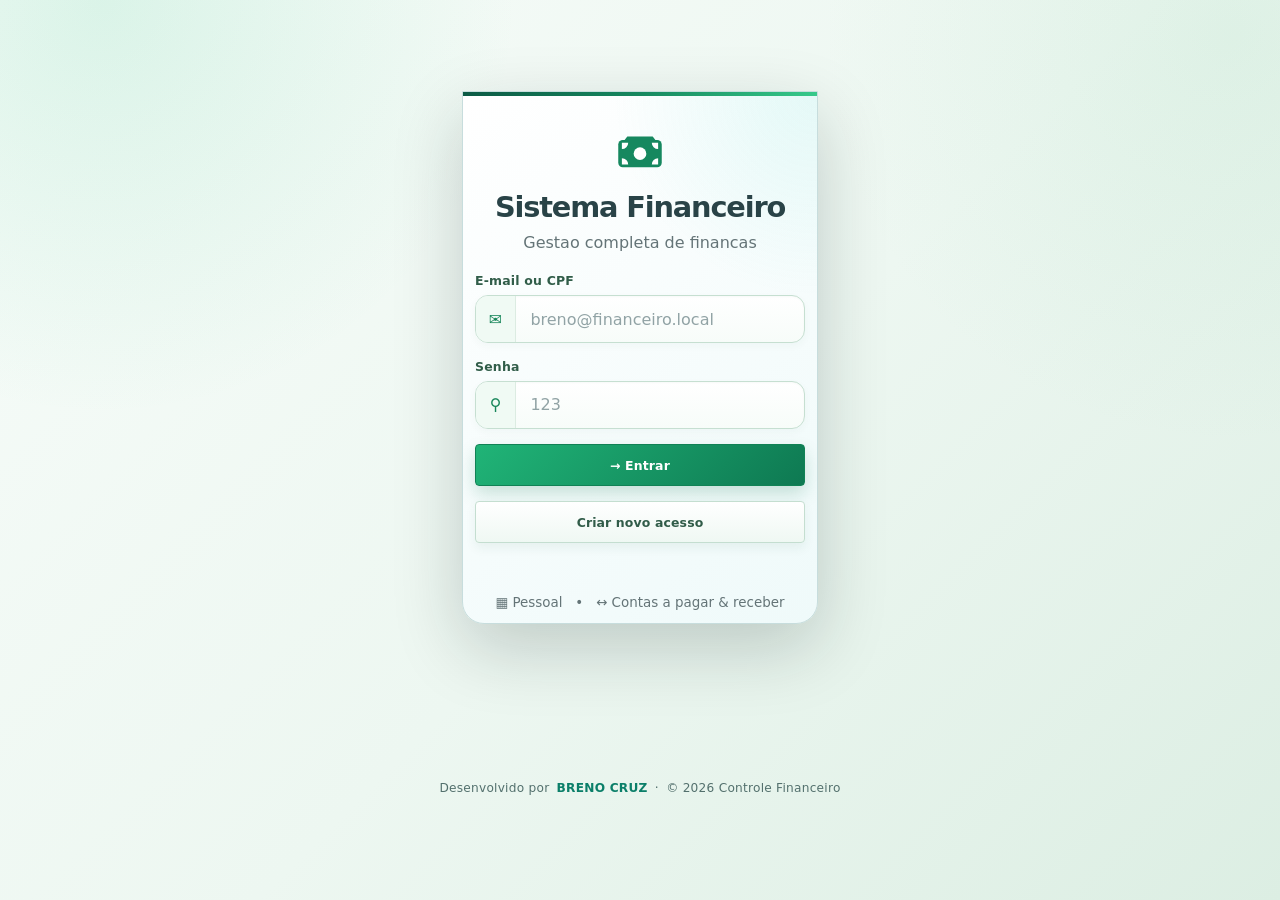
==== commit 01b1f75d: "feat: identificar desenvolvedor no sistema" ====
--- a/login.html
+++ b/login.html
@@ -138,6 +138,7 @@
     loginMode.hidden = false;
 });
 </script>
+<p class="developer-credit">Desenvolvido por <strong>BRENO CRUZ</strong><span aria-hidden="true">&middot;</span><span>&copy; 2026 Controle Financeiro</span></p>
 <script src="js/pwa.js?v=20260911-pwa-v1"></script>
 </body>
 </html>
--- a/css/financeiro.css
+++ b/css/financeiro.css
@@ -5805,3 +5805,29 @@
         min-height: 0;
     }
 }
+
+.developer-credit {
+    display: flex;
+    align-items: center;
+    justify-content: center;
+    gap: 0.45rem;
+    width: 100%;
+    margin: 1.5rem 0 0;
+    padding: 0.9rem 1rem;
+    color: #53706d;
+    font-size: 0.76rem;
+    letter-spacing: 0.02em;
+    text-align: center;
+}
+
+.developer-credit strong {
+    color: #0b7f69;
+    font-weight: 800;
+}
+
+@media (max-width: 560px) {
+    .developer-credit {
+        flex-wrap: wrap;
+        line-height: 1.45;
+    }
+}
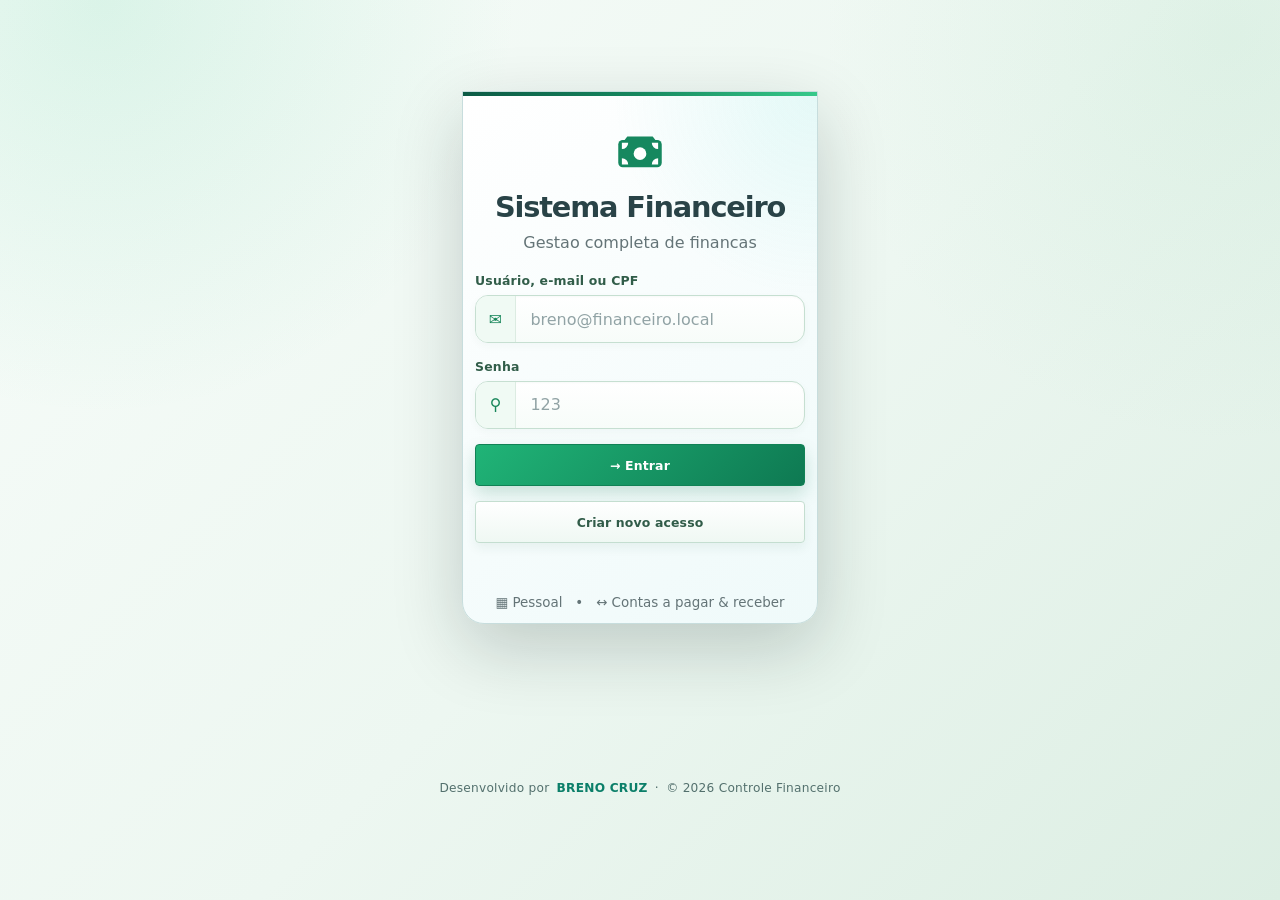
==== commit 81bc41cb: "feat: preparar instalacao com administrador inicial" ====
--- a/login.html
+++ b/login.html
@@ -9,7 +9,7 @@
     <meta name="apple-mobile-web-app-capable" content="yes">
     <meta name="apple-mobile-web-app-status-bar-style" content="default">
     <link rel="manifest" href="manifest.webmanifest">
-    <link rel="stylesheet" href="css/financeiro.css">
+    <link rel="stylesheet" href="css/financeiro.css?v=20260911-onboarding-standard-v2">
 </head>
 <body class="auth-page">
     <main class="auth-card">
@@ -28,7 +28,7 @@
         <section class="auth-mode" id="loginMode">
             <form class="auth-form" id="loginForm">
                 <div class="field">
-                    <label for="identity">E-mail ou CPF</label>
+                    <label for="identity">Usuário, e-mail ou CPF</label>
                     <div class="input-shell">
                         <span class="input-icon">&#9993;</span>
                         <input id="identity" autocomplete="username" placeholder="breno@financeiro.local">
@@ -139,6 +139,6 @@
 });
 </script>
 <p class="developer-credit">Desenvolvido por <strong>BRENO CRUZ</strong><span aria-hidden="true">&middot;</span><span>&copy; 2026 Controle Financeiro</span></p>
-<script src="js/pwa.js?v=20260911-pwa-v1"></script>
+<script src="js/pwa.js?v=20260911-pwa-v2"></script>
 </body>
 </html>
--- a/css/financeiro.css
+++ b/css/financeiro.css
@@ -5820,6 +5820,25 @@
     text-align: center;
 }
 
+.force-password-card {
+    width: min(100%, 560px);
+}
+
+.force-password-card .onboarding-block {
+    display: grid;
+    gap: 0.9rem;
+}
+
+.force-password-card .field label {
+    min-height: 0;
+}
+
+.force-password-card #forcePasswordStatus {
+    min-height: 1.2rem;
+    margin: 0;
+    text-align: center;
+}
+
 .developer-credit strong {
     color: #0b7f69;
     font-weight: 800;
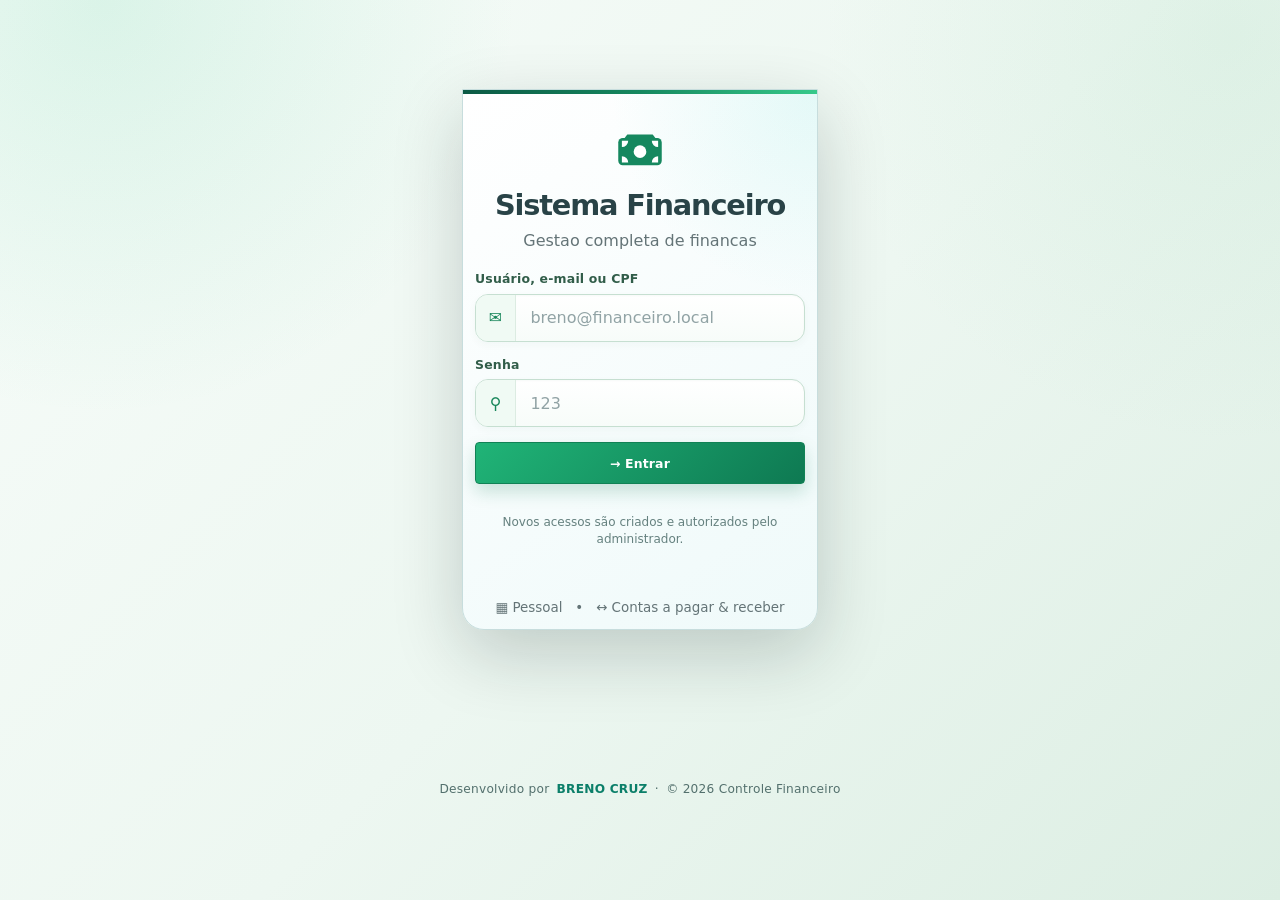
==== commit 84b205af: "feat: finalizar APK e autorizacao administrativa" ====
--- a/login.html
+++ b/login.html
@@ -42,7 +42,8 @@
                     </div>
                 </div>
                 <button class="primary-btn" type="submit">&rarr; Entrar</button>
-                <button class="secondary-btn" type="button" id="showRegister">Criar novo acesso</button>
+                <button class="secondary-btn" type="button" id="showRegister" hidden>Criar novo acesso</button>
+                <p class="auth-admin-note">Novos acessos são criados e autorizados pelo administrador.</p>
             </form>
             <div class="feedback" id="loginFeedback"></div>
         </section>
--- a/css/financeiro.css
+++ b/css/financeiro.css
@@ -5850,3 +5850,122 @@
         line-height: 1.45;
     }
 }
+
+.admin-section-heading {
+    display: flex;
+    align-items: flex-start;
+    justify-content: space-between;
+    gap: 1rem;
+}
+
+.admin-section-heading h2 {
+    margin-bottom: 0;
+}
+
+.admin-badge {
+    padding: 0.36rem 0.6rem;
+    border: 1px solid #a6d9c2;
+    border-radius: 999px;
+    color: #13754e;
+    background: #eaf8f0;
+    font-size: 0.68rem;
+    font-weight: 900;
+    letter-spacing: 0.08em;
+}
+
+.admin-user-management {
+    grid-column: 1 / -1;
+}
+
+.admin-user-management form {
+    margin-top: 1rem;
+}
+
+.admin-user-management .field-help {
+    display: block;
+    margin-top: 0.25rem;
+    color: #6e8582;
+    font-size: 0.72rem;
+}
+
+.admin-user-list {
+    display: grid;
+    gap: 0.55rem;
+    margin-top: 1.1rem;
+}
+
+.admin-user-row {
+    display: grid;
+    grid-template-columns: auto minmax(0, 1fr) auto;
+    align-items: center;
+    gap: 0.7rem;
+    padding: 0.7rem 0.8rem;
+    border: 1px solid #dcebea;
+    border-radius: 12px;
+    background: #f8fcfb;
+}
+
+.admin-user-avatar {
+    display: inline-grid;
+    place-items: center;
+    width: 34px;
+    height: 34px;
+    border-radius: 11px;
+    color: #ffffff;
+    background: linear-gradient(145deg, #17a982, #0c7c67);
+    font-size: 0.82rem;
+    font-weight: 900;
+}
+
+.admin-user-row strong,
+.admin-user-row small {
+    display: block;
+}
+
+.admin-user-row strong {
+    color: #173f46;
+    font-size: 0.86rem;
+}
+
+.admin-user-row small {
+    overflow: hidden;
+    margin-top: 0.15rem;
+    color: #6b8184;
+    font-size: 0.73rem;
+    text-overflow: ellipsis;
+    white-space: nowrap;
+}
+
+.admin-user-state {
+    padding: 0.32rem 0.5rem;
+    border-radius: 999px;
+    color: #7c6861;
+    background: #fff4ed;
+    font-size: 0.68rem;
+    font-weight: 800;
+    white-space: nowrap;
+}
+
+.admin-user-state.is-ready {
+    color: #177955;
+    background: #eaf8f0;
+}
+
+.auth-admin-note {
+    margin: 0.9rem 0 0;
+    color: #65817f;
+    font-size: 0.75rem;
+    line-height: 1.45;
+    text-align: center;
+}
+
+@media (max-width: 560px) {
+    .admin-user-row {
+        grid-template-columns: auto minmax(0, 1fr);
+    }
+
+    .admin-user-state {
+        grid-column: 2;
+        justify-self: start;
+    }
+}
